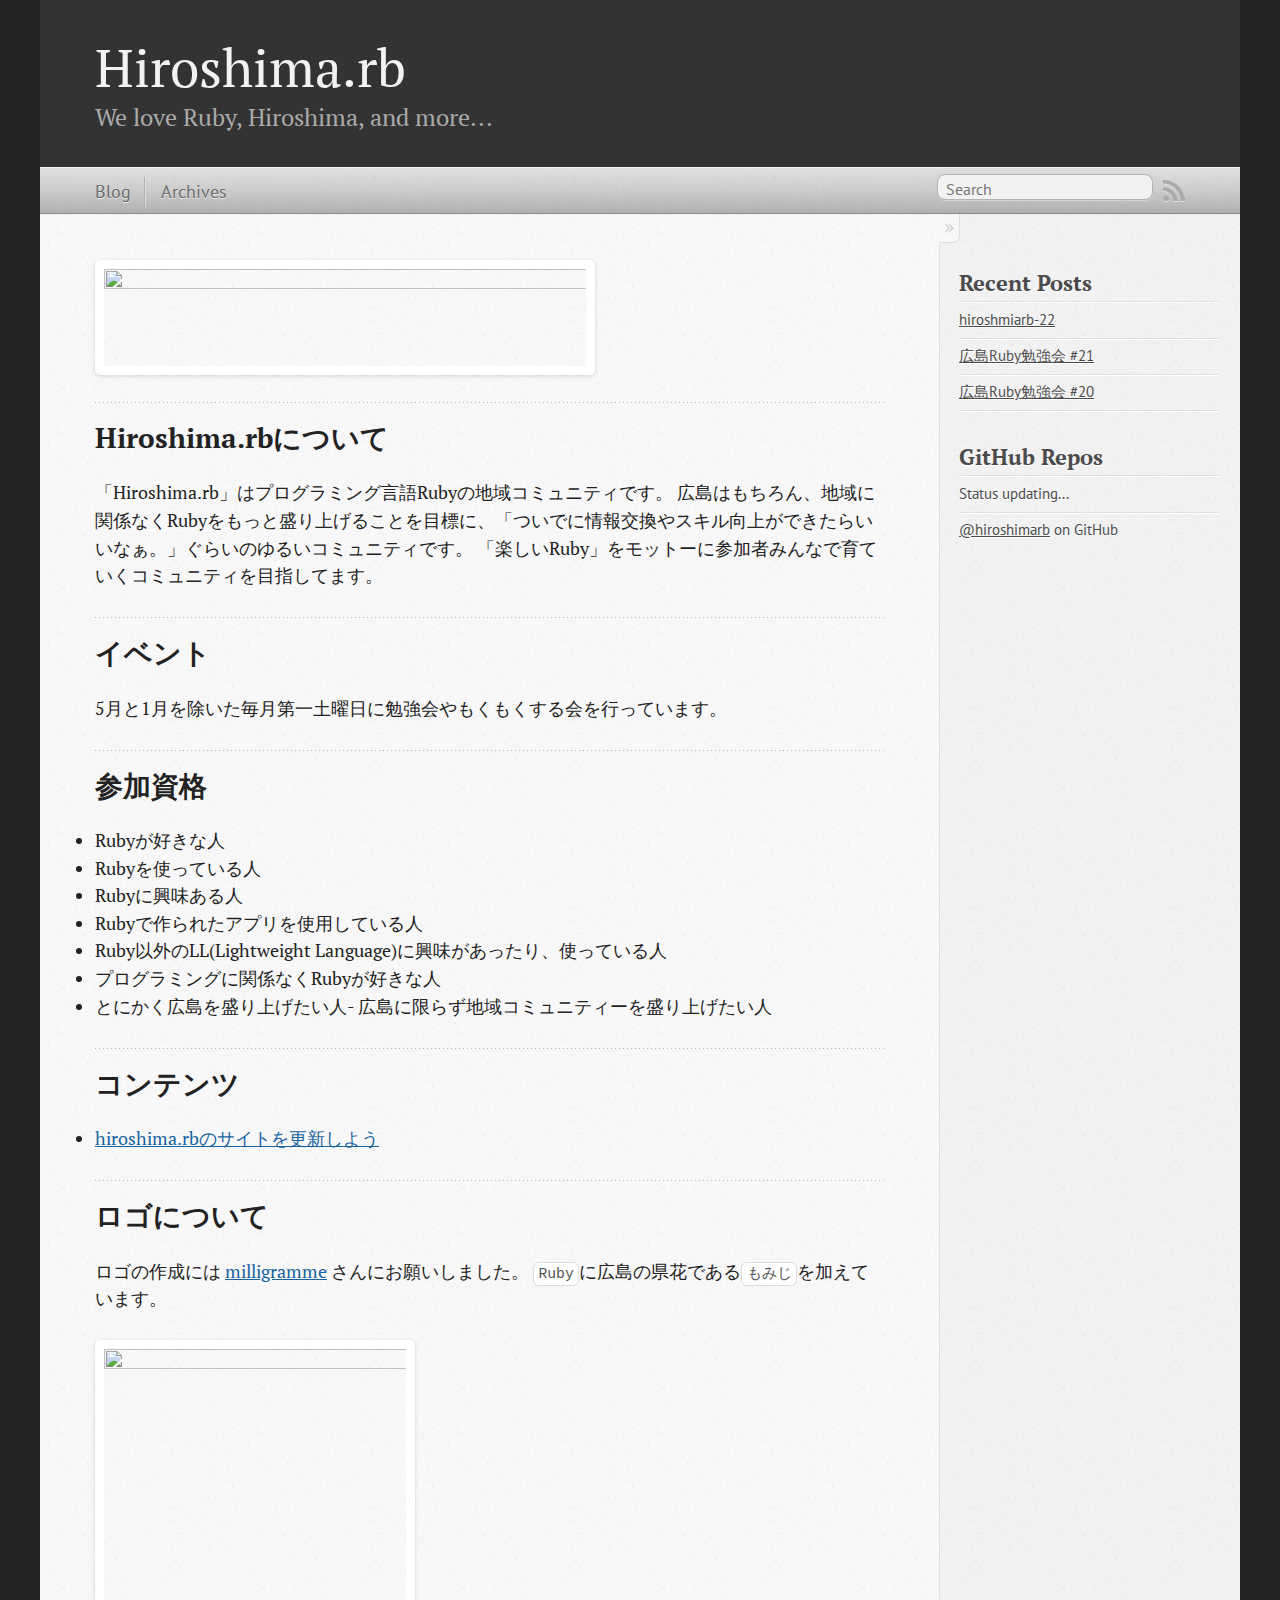
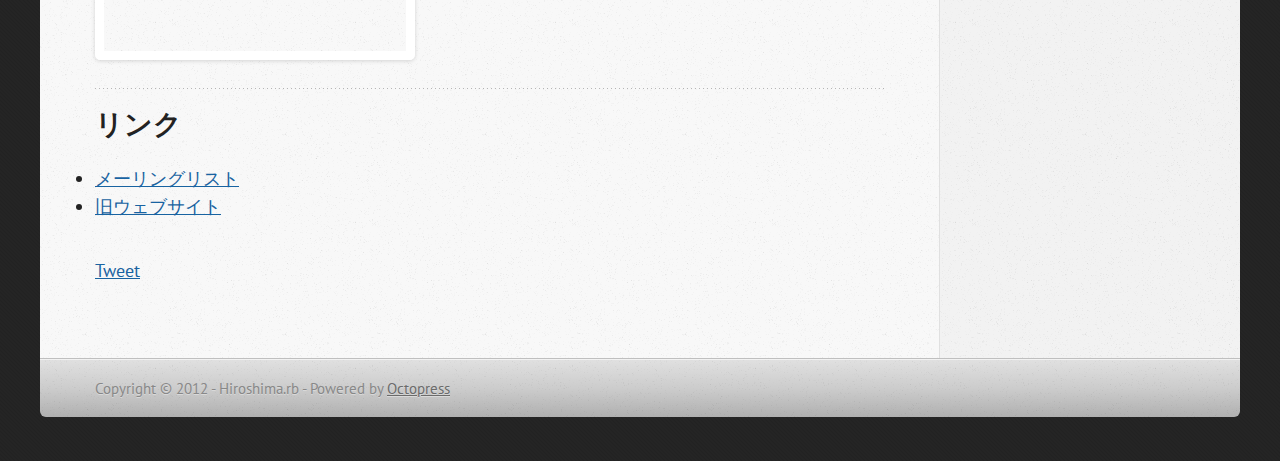
==== index.html @ 5f48041b "Site updated at 2012-07-19 05:25:25 UTC" ====
<!DOCTYPE html>
<!--[if IEMobile 7 ]><html class="no-js iem7"><![endif]-->
<!--[if lt IE 9]><html class="no-js lte-ie8"><![endif]-->
<!--[if (gt IE 8)|(gt IEMobile 7)|!(IEMobile)|!(IE)]><!--><html class="no-js" lang="en"><!--<![endif]-->
<head>
  <meta charset="utf-8">
  <title>Hiroshima.rb</title>
  <meta name="author" content="Hiroshima.rb">

  
  <meta name="description" content="Hiroshima.rbについて 「Hiroshima.rb」はプログラミング言語Rubyの地域コミュニティです。
広島はもちろん、地域に関係なくRubyをもっと盛り上げることを目標に、「ついでに情報交換やスキル向上ができたらいいなぁ。」ぐらいのゆるいコミュニティです。
「楽しいRuby」 &hellip;">
  

  <!-- http://t.co/dKP3o1e -->
  <meta name="HandheldFriendly" content="True">
  <meta name="MobileOptimized" content="320">
  <meta name="viewport" content="width=device-width, initial-scale=1">

  
  <link rel="canonical" href="http://hiroshimarb.github.com">
  <link href="/favicon.png" rel="icon">
  <link href="/stylesheets/screen.css" media="screen, projection" rel="stylesheet" type="text/css">
  <script src="/javascripts/modernizr-2.0.js"></script>
  <script src="/javascripts/ender.js"></script>
  <script src="/javascripts/octopress.js" type="text/javascript"></script>
  <link href="/atom.xml" rel="alternate" title="Hiroshima.rb" type="application/atom+xml">
  <!--Fonts from Google"s Web font directory at http://google.com/webfonts -->
<link href="http://fonts.googleapis.com/css?family=PT+Serif:regular,italic,bold,bolditalic" rel="stylesheet" type="text/css">
<link href="http://fonts.googleapis.com/css?family=PT+Sans:regular,italic,bold,bolditalic" rel="stylesheet" type="text/css">

  

</head>

<body   >
  <header role="banner"><hgroup>
  <h1><a href="/">Hiroshima.rb</a></h1>
  
    <h2>We love Ruby, Hiroshima, and more...</h2>
  
</hgroup>

</header>
  <nav role="navigation"><ul class="subscription" data-subscription="rss">
  <li><a href="/atom.xml" rel="subscribe-rss" title="subscribe via RSS">RSS</a></li>
  
</ul>
  
<form action="http://google.com/search" method="get">
  <fieldset role="search">
    <input type="hidden" name="q" value="site:hiroshimarb.github.com" />
    <input class="search" type="text" name="q" results="0" placeholder="Search"/>
  </fieldset>
</form>
  
<ul class="main-navigation">
  <li><a href="/">Blog</a></li>
  <li><a href="/blog/archives">Archives</a></li>
</ul>

</nav>
  <div id="main">
    <div id="content">
      <div>
<article role="article">
  
  <p><img src="https://github.com/milligramme/hiroshimarb_logo/raw/master/hiroshimarb-horizontal.png" width="500" height="100" /></p>

<h2>Hiroshima.rbについて</h2>

<p>「Hiroshima.rb」はプログラミング言語Rubyの地域コミュニティです。
広島はもちろん、地域に関係なくRubyをもっと盛り上げることを目標に、「ついでに情報交換やスキル向上ができたらいいなぁ。」ぐらいのゆるいコミュニティです。
「楽しいRuby」をモットーに参加者みんなで育ていくコミュニティを目指してます。</p>

<h2>イベント</h2>

<p>5月と1月を除いた毎月第一土曜日に勉強会やもくもくする会を行っています。</p>

<h2>参加資格</h2>

<ul>
<li>Rubyが好きな人</li>
<li>Rubyを使っている人</li>
<li>Rubyに興味ある人</li>
<li>Rubyで作られたアプリを使用している人</li>
<li>Ruby以外のLL(Lightweight Language)に興味があったり、使っている人</li>
<li>プログラミングに関係なくRubyが好きな人</li>
<li>とにかく広島を盛り上げたい人- 広島に限らず地域コミュニティーを盛り上げたい人</li>
</ul>


<h2>コンテンツ</h2>

<ul>
<li><a href="/docs/HowToUpdateWebSite/">hiroshima.rbのサイトを更新しよう</a></li>
</ul>


<h2>ロゴについて</h2>

<p>ロゴの作成には <a href="http://flavors.me/milligramme/">milligramme</a> さんにお願いしました。
<code>Ruby</code>に広島の県花である<code>もみじ</code>を加えています。</p>

<p><img src="https://github.com/milligramme/hiroshimarb_logo/raw/master/hiroshimarb-square.png" width="320" height="320" /></p>

<h2>リンク</h2>

<ul>
<li><a href="https://groups.google.com/forum/?hl=ja&amp;fromgroups#!forum/hiroshimarb">メーリングリスト</a></li>
<li><a href="https://sites.google.com/site/hiroshimarb/">旧ウェブサイト</a></li>
</ul>


  
    <footer>
      
      
        <div class="sharing">
  
  <a href="http://twitter.com/share" class="twitter-share-button" data-url="http://hiroshimarb.github.com/index.html" data-via="" data-counturl="http://hiroshimarb.github.com/index.html" >Tweet</a>
  
  
  <div class="g-plusone" data-size="medium"></div>
  
  
    <div class="fb-like" data-send="true" data-width="450" data-show-faces="false"></div>
  
</div>

      
    </footer>
  
</article>

</div>

<aside class="sidebar">
  
    <section>
  <h1>Recent Posts</h1>
  <ul id="recent_posts">
    
      <li class="post">
        <a href="/blog/2012/07/19/hiroshmiarb-22/">hiroshmiarb-22</a>
      </li>
    
      <li class="post">
        <a href="/blog/2012/06/17/hiroshimarb-21/">広島Ruby勉強会 #21</a>
      </li>
    
      <li class="post">
        <a href="/blog/2012/05/14/hiroshimarb-20/">広島Ruby勉強会 #20</a>
      </li>
    
  </ul>
</section>

<section>
  <h1>GitHub Repos</h1>
  <ul id="gh_repos">
    <li class="loading">Status updating...</li>
  </ul>
  
  <a href="https://github.com/hiroshimarb">@hiroshimarb</a> on GitHub
  
  <script type="text/javascript">
    $.domReady(function(){
        if (!window.jXHR){
            var jxhr = document.createElement('script');
            jxhr.type = 'text/javascript';
            jxhr.src = '/javascripts/libs/jXHR.js';
            var s = document.getElementsByTagName('script')[0];
            s.parentNode.insertBefore(jxhr, s);
        }

        github.showRepos({
            user: 'hiroshimarb',
            count: 0,
            skip_forks: true,
            target: '#gh_repos'
        });
    });
  </script>
  <script src="/javascripts/github.js" type="text/javascript"> </script>
</section>






  
</aside>


    </div>
  </div>
  <footer role="contentinfo"><p>
  Copyright &copy; 2012 - Hiroshima.rb -
  <span class="credit">Powered by <a href="http://octopress.org">Octopress</a></span>
</p>

</footer>
  



<div id="fb-root"></div>
<script>(function(d, s, id) {
  var js, fjs = d.getElementsByTagName(s)[0];
  if (d.getElementById(id)) {return;}
  js = d.createElement(s); js.id = id;
  js.src = "//connect.facebook.net/en_US/all.js#appId=212934732101925&xfbml=1";
  fjs.parentNode.insertBefore(js, fjs);
}(document, 'script', 'facebook-jssdk'));</script>



  <script type="text/javascript">
    (function() {
      var script = document.createElement('script'); script.type = 'text/javascript'; script.async = true;
      script.src = 'https://apis.google.com/js/plusone.js';
      var s = document.getElementsByTagName('script')[0]; s.parentNode.insertBefore(script, s);
    })();
  </script>



  <script type="text/javascript">
    (function(){
      var twitterWidgets = document.createElement('script');
      twitterWidgets.type = 'text/javascript';
      twitterWidgets.async = true;
      twitterWidgets.src = 'http://platform.twitter.com/widgets.js';
      document.getElementsByTagName('head')[0].appendChild(twitterWidgets);
    })();
  </script>





</body>
</html>
---- stylesheets/screen.css ----
html,body,div,span,applet,object,iframe,h1,h2,h3,h4,h5,h6,p,blockquote,pre,a,abbr,acronym,address,big,cite,code,del,dfn,em,img,ins,kbd,q,s,samp,small,strike,strong,sub,sup,tt,var,b,u,i,center,dl,dt,dd,ol,ul,li,fieldset,form,label,legend,table,caption,tbody,tfoot,thead,tr,th,td,article,aside,canvas,details,embed,figure,figcaption,footer,header,hgroup,menu,nav,output,ruby,section,summary,time,mark,audio,video{margin:0;padding:0;border:0;font-size:100%;font:inherit;vertical-align:baseline}body{line-height:1}ol,ul{list-style:none}table{border-collapse:collapse;border-spacing:0}caption,th,td{text-align:left;font-weight:normal;vertical-align:middle}q,blockquote{quotes:none}q:before,q:after,blockquote:before,blockquote:after{content:"";content:none}a img{border:none}article,aside,details,figcaption,figure,footer,header,hgroup,menu,nav,section,summary{display:block}article,aside,details,figcaption,figure,footer,header,hgroup,menu,nav,section,summary{display:block}a{color:#1863a1}a:visited{color:#751590}a:focus{color:#0181eb}a:hover{color:#0181eb}a:active{color:#01579f}aside.sidebar a{color:#1863a1}aside.sidebar a:focus{color:#0181eb}aside.sidebar a:hover{color:#0181eb}aside.sidebar a:active{color:#01579f}a{-moz-transition:color 0.3s;-webkit-transition:color 0.3s;-o-transition:color 0.3s;transition:color 0.3s}html{background:#252525 url('/images/line-tile.png?1338109587') top left}body > div{background:#f2f2f2 url('/images/noise.png?1338109587') top left;border-bottom:1px solid #bfbfbf}body > div > div{background:#f8f8f8 url('/images/noise.png?1338109587') top left;border-right:1px solid #e0e0e0}.heading,body > header h1,h1,h2,h3,h4,h5,h6{font-family:"PT Serif", "Georgia", "Helvetica Neue", Arial, sans-serif}.sans,body > header h2,body > nav form .search,body > nav a,article header p.meta,article > footer,#content .blog-index footer,html .gist .gist-file .gist-meta,#blog-archives a.category,#blog-archives time,aside.sidebar section,body > footer{font-family:"PT Sans", "Helvetica Neue", Arial, sans-serif}.serif,body,#content .blog-index a[rel=full-article]{font-family:"PT Serif", Georgia, Times, "Times New Roman", serif}.mono,pre,code,tt,p code,li code{font-family:Menlo, Monaco, "Andale Mono", "lucida console", "Courier New", monospace}body > header h1{font-size:2.2em;font-family:"PT Serif", "Georgia", "Helvetica Neue", Arial, sans-serif;font-weight:normal;line-height:1.2em;margin-bottom:0.6667em}body > header h2{font-family:"PT Serif", "Georgia", "Helvetica Neue", Arial, sans-serif}body{line-height:1.5em;color:#222}h1{font-size:2.2em;line-height:1.2em}@media only screen and (min-width: 992px){body{font-size:1.15em}h1{font-size:2.6em;line-height:1.2em}}h1,h2,h3,h4,h5,h6{text-rendering:optimizelegibility;margin-bottom:1em;font-weight:bold}h2,section h1{font-size:1.5em}h3,section h2,section section h1{font-size:1.3em}h4,section h3,section section h2,section section section h1{font-size:1em}h5,section h4,section section h3{font-size:.9em}h6,section h5,section section h4,section section section h3{font-size:.8em}p,blockquote,ul,ol{margin-bottom:1.5em}ul{list-style-type:disc}ul ul{list-style-type:circle;margin-bottom:0px}ul ul ul{list-style-type:square;margin-bottom:0px}ol{list-style-type:decimal}ol ol{list-style-type:lower-alpha;margin-bottom:0px}ol ol ol{list-style-type:lower-roman;margin-bottom:0px}ul,ul ul,ul ol,ol,ol ul,ol ol{margin-left:1.3em}strong{font-weight:bold}em{font-style:italic}sup,sub{font-size:0.8em;position:relative;display:inline-block}sup{top:-0.5em}sub{bottom:-0.5em}q{font-style:italic}q:before{content:"\201C"}q:after{content:"\201D"}em,dfn{font-style:italic}strong,dfn{font-weight:bold}del,s{text-decoration:line-through}abbr,acronym{border-bottom:1px dotted;cursor:help}sub,sup{line-height:0}hr{margin-bottom:0.2em}small{font-size:.8em}big{font-size:1.2em}blockquote{font-style:italic;position:relative;font-size:1.2em;line-height:1.5em;padding-left:1em;border-left:4px solid rgba(170,170,170,0.5)}blockquote cite{font-style:italic}blockquote cite a{color:#aaa !important;word-wrap:break-word}blockquote cite:before{content:'\2014';padding-right:.3em;padding-left:.3em;color:#aaa}@media only screen and (min-width: 992px){blockquote{padding-left:1.5em;border-left-width:4px}}.pullquote-right:before,.pullquote-left:before{padding:0;border:none;content:attr(data-pullquote);float:right;width:45%;margin:.5em 0 1em 1.5em;position:relative;top:7px;font-size:1.4em;line-height:1.45em}.pullquote-left:before{float:left;margin:.5em 1.5em 1em 0}.force-wrap,article a,aside.sidebar a{white-space:-moz-pre-wrap;white-space:-pre-wrap;white-space:-o-pre-wrap;white-space:pre-wrap;word-wrap:break-word}.group,body > header,body > nav,body > footer,body #content > article,body #content > div > article,body #content > div > section,body div.pagination,aside.sidebar,#main,#content,.collapse-sidebar aside.sidebar{*zoom:1}.group:after,body > header:after,body > nav:after,body > footer:after,body #content > article:after,body #content > div > article:after,body #content > div > section:after,body div.pagination:after,aside.sidebar:after,#main:after,#content:after,.collapse-sidebar aside.sidebar:after{content:"";display:table;clear:both}body{-webkit-text-size-adjust:none;max-width:1200px;position:relative;margin:0 auto}body > header,body > nav,body > footer,body #content > article,body #content > div > article,body #content > div > section{padding-left:18px;padding-right:18px}@media only screen and (min-width: 480px){body > header,body > nav,body > footer,body #content > article,body #content > div > article,body #content > div > section{padding-left:25px;padding-right:25px}}@media only screen and (min-width: 768px){body > header,body > nav,body > footer,body #content > article,body #content > div > article,body #content > div > section{padding-left:35px;padding-right:35px}}@media only screen and (min-width: 992px){body > header,body > nav,body > footer,body #content > article,body #content > div > article,body #content > div > section{padding-left:55px;padding-right:55px}}body div.pagination{margin-left:18px;margin-right:18px}@media only screen and (min-width: 480px){body div.pagination{margin-left:25px;margin-right:25px}}@media only screen and (min-width: 768px){body div.pagination{margin-left:35px;margin-right:35px}}@media only screen and (min-width: 992px){body div.pagination{margin-left:55px;margin-right:55px}}body > header{font-size:1em;padding-top:1.5em;padding-bottom:1.5em}#content{overflow:hidden}#content > div,#content > article{width:100%}aside.sidebar{float:none;padding:0 18px 1px;background-color:#f7f7f7;border-top:1px solid #e0e0e0}.flex-content,article img,article video,article .flash-video,aside.sidebar img{max-width:100%;height:auto}.basic-alignment.left,article img.left,article video.left,article .left.flash-video,aside.sidebar img.left{float:left;margin-right:1.5em}.basic-alignment.right,article img.right,article video.right,article .right.flash-video,aside.sidebar img.right{float:right;margin-left:1.5em}.basic-alignment.center,article img.center,article video.center,article .center.flash-video,aside.sidebar img.center{display:block;margin:0 auto 1.5em}.basic-alignment.left,article img.left,article video.left,article .left.flash-video,aside.sidebar img.left,.basic-alignment.right,article img.right,article video.right,article .right.flash-video,aside.sidebar img.right{margin-bottom:.8em}.toggle-sidebar,.no-sidebar .toggle-sidebar{display:none}@media only screen and (min-width: 750px){body.sidebar-footer aside.sidebar{float:none;width:auto;clear:left;margin:0;padding:0 35px 1px;background-color:#f7f7f7;border-top:1px solid #eaeaea}body.sidebar-footer aside.sidebar section.odd,body.sidebar-footer aside.sidebar section.even{float:left;width:48%}body.sidebar-footer aside.sidebar section.odd{margin-left:0}body.sidebar-footer aside.sidebar section.even{margin-left:4%}body.sidebar-footer aside.sidebar.thirds section{width:30%;margin-left:5%}body.sidebar-footer aside.sidebar.thirds section.first{margin-left:0;clear:both}}body.sidebar-footer #content{margin-right:0px}body.sidebar-footer .toggle-sidebar{display:none}@media only screen and (min-width: 550px){body > header{font-size:1em}}@media only screen and (min-width: 750px){aside.sidebar{float:none;width:auto;clear:left;margin:0;padding:0 35px 1px;background-color:#f7f7f7;border-top:1px solid #eaeaea}aside.sidebar section.odd,aside.sidebar section.even{float:left;width:48%}aside.sidebar section.odd{margin-left:0}aside.sidebar section.even{margin-left:4%}aside.sidebar.thirds section{width:30%;margin-left:5%}aside.sidebar.thirds section.first{margin-left:0;clear:both}}@media only screen and (min-width: 768px){body{-webkit-text-size-adjust:auto}body > header{font-size:1.2em}#main{padding:0;margin:0 auto}#content{overflow:visible;margin-right:240px;position:relative}.no-sidebar #content{margin-right:0;border-right:0}.collapse-sidebar #content{margin-right:20px}#content > div,#content > article{padding-top:17.5px;padding-bottom:17.5px;float:left}aside.sidebar{width:210px;padding:0 15px 15px;background:none;clear:none;float:left;margin:0 -100% 0 0}aside.sidebar section{width:auto;margin-left:0}aside.sidebar section.odd,aside.sidebar section.even{float:none;width:auto;margin-left:0}.collapse-sidebar aside.sidebar{float:none;width:auto;clear:left;margin:0;padding:0 35px 1px;background-color:#f7f7f7;border-top:1px solid #eaeaea}.collapse-sidebar aside.sidebar section.odd,.collapse-sidebar aside.sidebar section.even{float:left;width:48%}.collapse-sidebar aside.sidebar section.odd{margin-left:0}.collapse-sidebar aside.sidebar section.even{margin-left:4%}.collapse-sidebar aside.sidebar.thirds section{width:30%;margin-left:5%}.collapse-sidebar aside.sidebar.thirds section.first{margin-left:0;clear:both}}@media only screen and (min-width: 992px){body > header{font-size:1.3em}#content{margin-right:300px}#content > div,#content > article{padding-top:27.5px;padding-bottom:27.5px}aside.sidebar{width:260px;padding:1.2em 20px 20px}.collapse-sidebar aside.sidebar{padding-left:55px;padding-right:55px}}@media only screen and (min-width: 768px){ul,ol{margin-left:0}}body > header{background:#333}body > header h1{display:inline-block;margin:0}body > header h1 a,body > header h1 a:visited,body > header h1 a:hover{color:#f2f2f2;text-decoration:none}body > header h2{margin:.2em 0 0;font-size:1em;color:#aaa;font-weight:normal}body > nav{position:relative;background-color:#ccc;background:url('/images/noise.png?1338109587'),-webkit-gradient(linear, 50% 0%, 50% 100%, color-stop(0%, #e0e0e0), color-stop(50%, #cccccc), color-stop(100%, #b0b0b0));background:url('/images/noise.png?1338109587'),-webkit-linear-gradient(#e0e0e0,#cccccc,#b0b0b0);background:url('/images/noise.png?1338109587'),-moz-linear-gradient(#e0e0e0,#cccccc,#b0b0b0);background:url('/images/noise.png?1338109587'),-o-linear-gradient(#e0e0e0,#cccccc,#b0b0b0);background:url('/images/noise.png?1338109587'),-ms-linear-gradient(#e0e0e0,#cccccc,#b0b0b0);background:url('/images/noise.png?1338109587'),linear-gradient(#e0e0e0,#cccccc,#b0b0b0);border-top:1px solid #f2f2f2;border-bottom:1px solid #8c8c8c;padding-top:.35em;padding-bottom:.35em}body > nav form{-moz-background-clip:padding;-webkit-background-clip:padding;-o-background-clip:padding-box;-ms-background-clip:padding-box;-khtml-background-clip:padding-box;background-clip:padding-box;margin:0;padding:0}body > nav form .search{padding:.3em .5em 0;font-size:.85em;line-height:1.1em;width:95%;-moz-border-radius:0.5em;-webkit-border-radius:0.5em;-o-border-radius:0.5em;-ms-border-radius:0.5em;-khtml-border-radius:0.5em;border-radius:0.5em;-moz-background-clip:padding;-webkit-background-clip:padding;-o-background-clip:padding-box;-ms-background-clip:padding-box;-khtml-background-clip:padding-box;background-clip:padding-box;-moz-box-shadow:#d1d1d1 0 1px;-webkit-box-shadow:#d1d1d1 0 1px;-o-box-shadow:#d1d1d1 0 1px;box-shadow:#d1d1d1 0 1px;background-color:#f2f2f2;border:1px solid #b3b3b3;color:#888}body > nav form .search:focus{color:#444;border-color:#80b1df;-moz-box-shadow:#80b1df 0 0 4px,#80b1df 0 0 3px inset;-webkit-box-shadow:#80b1df 0 0 4px,#80b1df 0 0 3px inset;-o-box-shadow:#80b1df 0 0 4px,#80b1df 0 0 3px inset;box-shadow:#80b1df 0 0 4px,#80b1df 0 0 3px inset;background-color:#fff;outline:none}body > nav fieldset[role=search]{float:right;width:48%}body > nav fieldset.mobile-nav{float:left;width:48%}body > nav fieldset.mobile-nav select{width:100%;font-size:.8em;border:1px solid #888}body > nav ul{display:none}@media only screen and (min-width: 550px){body > nav{font-size:.9em}body > nav ul{margin:0;padding:0;border:0;overflow:hidden;*zoom:1;float:left;display:block;padding-top:.15em}body > nav ul li{list-style-image:none;list-style-type:none;margin-left:0px;white-space:nowrap;display:inline;float:left;padding-left:0;padding-right:0}body > nav ul li:first-child,body > nav ul li.first{padding-left:0}body > nav ul li:last-child{padding-right:0}body > nav ul li.last{padding-right:0}body > nav ul.subscription{margin-left:.8em;float:right}body > nav ul.subscription li:last-child a{padding-right:0}body > nav ul li{margin:0}body > nav a{color:#6b6b6b;text-shadow:#ebebeb 0 1px;float:left;text-decoration:none;font-size:1.1em;padding:.1em 0;line-height:1.5em}body > nav a:visited{color:#6b6b6b}body > nav a:hover{color:#2b2b2b}body > nav li + li{border-left:1px solid #b0b0b0;margin-left:.8em}body > nav li + li a{padding-left:.8em;border-left:1px solid #dedede}body > nav form{float:right;text-align:left;padding-left:.8em;width:175px}body > nav form .search{width:93%;font-size:.95em;line-height:1.2em}body > nav ul[data-subscription$=email] + form{width:97px}body > nav ul[data-subscription$=email] + form .search{width:91%}body > nav fieldset.mobile-nav{display:none}body > nav fieldset[role=search]{width:99%}}@media only screen and (min-width: 992px){body > nav form{width:215px}body > nav ul[data-subscription$=email] + form{width:147px}}.no-placeholder body > nav .search{background:#f2f2f2 url('/images/search.png?1338109587') 0.3em 0.25em no-repeat;text-indent:1.3em}@media only screen and (min-width: 550px){.maskImage body > nav ul[data-subscription$=email] + form{width:123px}}@media only screen and (min-width: 992px){.maskImage body > nav ul[data-subscription$=email] + form{width:173px}}.maskImage ul.subscription{position:relative;top:.2em}.maskImage ul.subscription li,.maskImage ul.subscription a{border:0;padding:0}.maskImage a[rel=subscribe-rss]{position:relative;top:0px;text-indent:-999999em;background-color:#dedede;border:0;padding:0}.maskImage a[rel=subscribe-rss],.maskImage a[rel=subscribe-rss]:after{-moz-mask-image:url('/images/rss.png?1338109587');-webkit-mask-image:url('/images/rss.png?1338109587');-o-mask-image:url('/images/rss.png?1338109587');-ms-mask-image:url('/images/rss.png?1338109587');-khtml-mask-image:url('/images/rss.png?1338109587');mask-image:url('/images/rss.png?1338109587');-moz-mask-repeat:no-repeat;-webkit-mask-repeat:no-repeat;-o-mask-repeat:no-repeat;-ms-mask-repeat:no-repeat;-khtml-mask-repeat:no-repeat;mask-repeat:no-repeat;width:22px;height:22px}.maskImage a[rel=subscribe-rss]:after{content:"";position:absolute;top:-1px;left:0;background-color:#ababab}.maskImage a[rel=subscribe-rss]:hover:after{background-color:#9e9e9e}.maskImage a[rel=subscribe-email]{position:relative;top:0px;text-indent:-999999em;background-color:#dedede;border:0;padding:0}.maskImage a[rel=subscribe-email],.maskImage a[rel=subscribe-email]:after{-moz-mask-image:url('/images/email.png?1338109587');-webkit-mask-image:url('/images/email.png?1338109587');-o-mask-image:url('/images/email.png?1338109587');-ms-mask-image:url('/images/email.png?1338109587');-khtml-mask-image:url('/images/email.png?1338109587');mask-image:url('/images/email.png?1338109587');-moz-mask-repeat:no-repeat;-webkit-mask-repeat:no-repeat;-o-mask-repeat:no-repeat;-ms-mask-repeat:no-repeat;-khtml-mask-repeat:no-repeat;mask-repeat:no-repeat;width:28px;height:22px}.maskImage a[rel=subscribe-email]:after{content:"";position:absolute;top:-1px;left:0;background-color:#ababab}.maskImage a[rel=subscribe-email]:hover:after{background-color:#9e9e9e}article{padding-top:1em}article header{position:relative;padding-top:2em;padding-bottom:1em;margin-bottom:1em;background:url('[data-uri]') bottom left repeat-x}article header h1{margin:0}article header h1 a{text-decoration:none}article header h1 a:hover{text-decoration:underline}article header p{font-size:.9em;color:#aaa;margin:0}article header p.meta{text-transform:uppercase;position:absolute;top:0}@media only screen and (min-width: 768px){article header{margin-bottom:1.5em;padding-bottom:1em;background:url('[data-uri]') bottom left repeat-x}}article h2{padding-top:0.8em;background:url('[data-uri]') top left repeat-x}.entry-content article h2:first-child,article header + h2{padding-top:0}article h2:first-child,article header + h2{background:none}article .feature{padding-top:.5em;margin-bottom:1em;padding-bottom:1em;background:url('[data-uri]') bottom left repeat-x;font-size:2.0em;font-style:italic;line-height:1.3em}article img,article video,article .flash-video{-moz-border-radius:0.3em;-webkit-border-radius:0.3em;-o-border-radius:0.3em;-ms-border-radius:0.3em;-khtml-border-radius:0.3em;border-radius:0.3em;-moz-box-shadow:rgba(0,0,0,0.15) 0 1px 4px;-webkit-box-shadow:rgba(0,0,0,0.15) 0 1px 4px;-o-box-shadow:rgba(0,0,0,0.15) 0 1px 4px;box-shadow:rgba(0,0,0,0.15) 0 1px 4px;-moz-box-sizing:border-box;-webkit-box-sizing:border-box;-ms-box-sizing:border-box;box-sizing:border-box;border:white 0.5em solid}article video,article .flash-video{margin:0 auto 1.5em}article video{display:block;width:100%}article .flash-video > div{position:relative;display:block;padding-bottom:56.25%;padding-top:1px;height:0;overflow:hidden}article .flash-video > div iframe,article .flash-video > div object,article .flash-video > div embed{position:absolute;top:0;left:0;width:100%;height:100%}article > footer{padding-bottom:2.5em;margin-top:2em}article > footer p.meta{margin-bottom:.8em;font-size:.85em;clear:both;overflow:hidden}.blog-index article + article{background:url('[data-uri]') top left repeat-x}#content .blog-index{padding-top:0;padding-bottom:0}#content .blog-index article{padding-top:2em}#content .blog-index article header{background:none;padding-bottom:0}#content .blog-index article h1{font-size:2.2em}#content .blog-index article h1 a{color:inherit}#content .blog-index article h1 a:hover{color:#0181eb}#content .blog-index a[rel=full-article]{background:#ebebeb;display:inline-block;padding:.4em .8em;margin-right:.5em;text-decoration:none;color:#666;-moz-transition:background-color 0.5s;-webkit-transition:background-color 0.5s;-o-transition:background-color 0.5s;transition:background-color 0.5s}#content .blog-index a[rel=full-article]:hover{background:#0181eb;text-shadow:none;color:#f8f8f8}#content .blog-index footer{margin-top:1em}.separator,article > footer .byline + time:before,article > footer time + time:before,article > footer .comments:before,article > footer .byline ~ .categories:before{content:"\2022 ";padding:0 .4em 0 .2em;display:inline-block}#content div.pagination{text-align:center;font-size:.95em;position:relative;background:url('[data-uri]') top left repeat-x;padding-top:1.5em;padding-bottom:1.5em}#content div.pagination a{text-decoration:none;color:#aaa}#content div.pagination a.prev{position:absolute;left:0}#content div.pagination a.next{position:absolute;right:0}#content div.pagination a:hover{color:#0181eb}#content div.pagination a[href*=archive]:before,#content div.pagination a[href*=archive]:after{content:'\2014';padding:0 .3em}p.meta + .sharing{padding-top:1em;padding-left:0;background:url('[data-uri]') top left repeat-x}#fb-root{display:none}.highlight,html .gist .gist-file .gist-syntax .gist-highlight{border:1px solid #05232b !important}.highlight table td.code,html .gist .gist-file .gist-syntax .gist-highlight table td.code{width:100%}.highlight .line-numbers,html .gist .gist-file .gist-syntax .gist-highlight .line-numbers{text-align:right;font-size:13px;line-height:1.45em;background:#073642 url('/images/noise.png?1338109587') top left !important;border-right:1px solid #00232c !important;-moz-box-shadow:#083e4b -1px 0 inset;-webkit-box-shadow:#083e4b -1px 0 inset;-o-box-shadow:#083e4b -1px 0 inset;box-shadow:#083e4b -1px 0 inset;text-shadow:#021014 0 -1px;padding:.8em !important;-moz-border-radius:0;-webkit-border-radius:0;-o-border-radius:0;-ms-border-radius:0;-khtml-border-radius:0;border-radius:0}.highlight .line-numbers span,html .gist .gist-file .gist-syntax .gist-highlight .line-numbers span{color:#586e75 !important}figure.code,.gist-file,pre{-moz-box-shadow:rgba(0,0,0,0.06) 0 0 10px;-webkit-box-shadow:rgba(0,0,0,0.06) 0 0 10px;-o-box-shadow:rgba(0,0,0,0.06) 0 0 10px;box-shadow:rgba(0,0,0,0.06) 0 0 10px}figure.code .highlight pre,.gist-file .highlight pre,pre .highlight pre{-moz-box-shadow:none;-webkit-box-shadow:none;-o-box-shadow:none;box-shadow:none}html .gist .gist-file{margin-bottom:1.8em;position:relative;border:none;padding-top:26px !important}html .gist .gist-file .gist-syntax{border-bottom:0 !important;background:none !important}html .gist .gist-file .gist-syntax .gist-highlight{background:#002b36 !important}html .gist .gist-file .gist-meta{padding:.6em 0.8em;border:1px solid #083e4b !important;color:#586e75;font-size:.7em !important;background:#073642 url('/images/noise.png?1338109587') top left;line-height:1.5em}html .gist .gist-file .gist-meta a{color:#75878b !important;text-decoration:none}html .gist .gist-file .gist-meta a:hover{text-decoration:underline}html .gist .gist-file .gist-meta a:hover{color:#93a1a1 !important}html .gist .gist-file .gist-meta a[href*='#file']{position:absolute;top:0;left:0;right:-10px;color:#474747 !important}html .gist .gist-file .gist-meta a[href*='#file']:hover{color:#1863a1 !important}html .gist .gist-file .gist-meta a[href*=raw]{top:.4em}pre{background:#002b36 url('/images/noise.png?1338109587') top left;-moz-border-radius:0.4em;-webkit-border-radius:0.4em;-o-border-radius:0.4em;-ms-border-radius:0.4em;-khtml-border-radius:0.4em;border-radius:0.4em;border:1px solid #05232b;line-height:1.45em;font-size:13px;margin-bottom:2.1em;padding:.8em 1em;color:#93a1a1;overflow:auto}h3.filename + pre{-moz-border-radius-topleft:0px;-webkit-border-top-left-radius:0px;-o-border-top-left-radius:0px;-ms-border-top-left-radius:0px;-khtml-border-top-left-radius:0px;border-top-left-radius:0px;-moz-border-radius-topright:0px;-webkit-border-top-right-radius:0px;-o-border-top-right-radius:0px;-ms-border-top-right-radius:0px;-khtml-border-top-right-radius:0px;border-top-right-radius:0px}p code,li code{display:inline-block;white-space:no-wrap;background:#fff;font-size:.8em;line-height:1.5em;color:#555;border:1px solid #ddd;-moz-border-radius:0.4em;-webkit-border-radius:0.4em;-o-border-radius:0.4em;-ms-border-radius:0.4em;-khtml-border-radius:0.4em;border-radius:0.4em;padding:0 .3em;margin:-1px 0}p pre code,li pre code{font-size:1em !important;background:none;border:none}.pre-code,html .gist .gist-file .gist-syntax .gist-highlight pre,.highlight code{font-family:Menlo,Monaco,"Andale Mono","lucida console","Courier New",monospace !important;overflow:scroll;overflow-y:hidden;display:block;padding:.8em !important;overflow-x:auto;line-height:1.45em;background:#002b36 url('/images/noise.png?1338109587') top left !important;color:#93a1a1 !important}.pre-code *::-moz-selection,html .gist .gist-file .gist-syntax .gist-highlight pre *::-moz-selection,.highlight code *::-moz-selection{background:#386774;color:inherit;text-shadow:#002b36 0 1px}.pre-code *::-webkit-selection,html .gist .gist-file .gist-syntax .gist-highlight pre *::-webkit-selection,.highlight code *::-webkit-selection{background:#386774;color:inherit;text-shadow:#002b36 0 1px}.pre-code *::selection,html .gist .gist-file .gist-syntax .gist-highlight pre *::selection,.highlight code *::selection{background:#386774;color:inherit;text-shadow:#002b36 0 1px}.pre-code span,html .gist .gist-file .gist-syntax .gist-highlight pre span,.highlight code span{color:#93a1a1 !important}.pre-code span,html .gist .gist-file .gist-syntax .gist-highlight pre span,.highlight code span{font-style:normal !important;font-weight:normal !important}.pre-code .c,html .gist .gist-file .gist-syntax .gist-highlight pre .c,.highlight code .c{color:#586e75 !important;font-style:italic !important}.pre-code .cm,html .gist .gist-file .gist-syntax .gist-highlight pre .cm,.highlight code .cm{color:#586e75 !important;font-style:italic !important}.pre-code .cp,html .gist .gist-file .gist-syntax .gist-highlight pre .cp,.highlight code .cp{color:#586e75 !important;font-style:italic !important}.pre-code .c1,html .gist .gist-file .gist-syntax .gist-highlight pre .c1,.highlight code .c1{color:#586e75 !important;font-style:italic !important}.pre-code .cs,html .gist .gist-file .gist-syntax .gist-highlight pre .cs,.highlight code .cs{color:#586e75 !important;font-weight:bold !important;font-style:italic !important}.pre-code .err,html .gist .gist-file .gist-syntax .gist-highlight pre .err,.highlight code .err{color:#dc322f !important;background:none !important}.pre-code .k,html .gist .gist-file .gist-syntax .gist-highlight pre .k,.highlight code .k{color:#cb4b16 !important}.pre-code .o,html .gist .gist-file .gist-syntax .gist-highlight pre .o,.highlight code .o{color:#93a1a1 !important;font-weight:bold !important}.pre-code .p,html .gist .gist-file .gist-syntax .gist-highlight pre .p,.highlight code .p{color:#93a1a1 !important}.pre-code .ow,html .gist .gist-file .gist-syntax .gist-highlight pre .ow,.highlight code .ow{color:#2aa198 !important;font-weight:bold !important}.pre-code .gd,html .gist .gist-file .gist-syntax .gist-highlight pre .gd,.highlight code .gd{color:#93a1a1 !important;background-color:#372c34 !important;display:inline-block}.pre-code .gd .x,html .gist .gist-file .gist-syntax .gist-highlight pre .gd .x,.highlight code .gd .x{color:#93a1a1 !important;background-color:#4d2d33 !important;display:inline-block}.pre-code .ge,html .gist .gist-file .gist-syntax .gist-highlight pre .ge,.highlight code .ge{color:#93a1a1 !important;font-style:italic !important}.pre-code .gh,html .gist .gist-file .gist-syntax .gist-highlight pre .gh,.highlight code .gh{color:#586e75 !important}.pre-code .gi,html .gist .gist-file .gist-syntax .gist-highlight pre .gi,.highlight code .gi{color:#93a1a1 !important;background-color:#1a412b !important;display:inline-block}.pre-code .gi .x,html .gist .gist-file .gist-syntax .gist-highlight pre .gi .x,.highlight code .gi .x{color:#93a1a1 !important;background-color:#355720 !important;display:inline-block}.pre-code .gs,html .gist .gist-file .gist-syntax .gist-highlight pre .gs,.highlight code .gs{color:#93a1a1 !important;font-weight:bold !important}.pre-code .gu,html .gist .gist-file .gist-syntax .gist-highlight pre .gu,.highlight code .gu{color:#6c71c4 !important}.pre-code .kc,html .gist .gist-file .gist-syntax .gist-highlight pre .kc,.highlight code .kc{color:#859900 !important;font-weight:bold !important}.pre-code .kd,html .gist .gist-file .gist-syntax .gist-highlight pre .kd,.highlight code .kd{color:#268bd2 !important}.pre-code .kp,html .gist .gist-file .gist-syntax .gist-highlight pre .kp,.highlight code .kp{color:#cb4b16 !important;font-weight:bold !important}.pre-code .kr,html .gist .gist-file .gist-syntax .gist-highlight pre .kr,.highlight code .kr{color:#d33682 !important;font-weight:bold !important}.pre-code .kt,html .gist .gist-file .gist-syntax .gist-highlight pre .kt,.highlight code .kt{color:#2aa198 !important}.pre-code .n,html .gist .gist-file .gist-syntax .gist-highlight pre .n,.highlight code .n{color:#268bd2 !important}.pre-code .na,html .gist .gist-file .gist-syntax .gist-highlight pre .na,.highlight code .na{color:#268bd2 !important}.pre-code .nb,html .gist .gist-file .gist-syntax .gist-highlight pre .nb,.highlight code .nb{color:#859900 !important}.pre-code .nc,html .gist .gist-file .gist-syntax .gist-highlight pre .nc,.highlight code .nc{color:#d33682 !important}.pre-code .no,html .gist .gist-file .gist-syntax .gist-highlight pre .no,.highlight code .no{color:#b58900 !important}.pre-code .nl,html .gist .gist-file .gist-syntax .gist-highlight pre .nl,.highlight code .nl{color:#859900 !important}.pre-code .ne,html .gist .gist-file .gist-syntax .gist-highlight pre .ne,.highlight code .ne{color:#268bd2 !important;font-weight:bold !important}.pre-code .nf,html .gist .gist-file .gist-syntax .gist-highlight pre .nf,.highlight code .nf{color:#268bd2 !important;font-weight:bold !important}.pre-code .nn,html .gist .gist-file .gist-syntax .gist-highlight pre .nn,.highlight code .nn{color:#b58900 !important}.pre-code .nt,html .gist .gist-file .gist-syntax .gist-highlight pre .nt,.highlight code .nt{color:#268bd2 !important;font-weight:bold !important}.pre-code .nx,html .gist .gist-file .gist-syntax .gist-highlight pre .nx,.highlight code .nx{color:#b58900 !important}.pre-code .vg,html .gist .gist-file .gist-syntax .gist-highlight pre .vg,.highlight code .vg{color:#268bd2 !important}.pre-code .vi,html .gist .gist-file .gist-syntax .gist-highlight pre .vi,.highlight code .vi{color:#268bd2 !important}.pre-code .nv,html .gist .gist-file .gist-syntax .gist-highlight pre .nv,.highlight code .nv{color:#268bd2 !important}.pre-code .mf,html .gist .gist-file .gist-syntax .gist-highlight pre .mf,.highlight code .mf{color:#2aa198 !important}.pre-code .m,html .gist .gist-file .gist-syntax .gist-highlight pre .m,.highlight code .m{color:#2aa198 !important}.pre-code .mh,html .gist .gist-file .gist-syntax .gist-highlight pre .mh,.highlight code .mh{color:#2aa198 !important}.pre-code .mi,html .gist .gist-file .gist-syntax .gist-highlight pre .mi,.highlight code .mi{color:#2aa198 !important}.pre-code .s,html .gist .gist-file .gist-syntax .gist-highlight pre .s,.highlight code .s{color:#2aa198 !important}.pre-code .sd,html .gist .gist-file .gist-syntax .gist-highlight pre .sd,.highlight code .sd{color:#2aa198 !important}.pre-code .s2,html .gist .gist-file .gist-syntax .gist-highlight pre .s2,.highlight code .s2{color:#2aa198 !important}.pre-code .se,html .gist .gist-file .gist-syntax .gist-highlight pre .se,.highlight code .se{color:#dc322f !important}.pre-code .si,html .gist .gist-file .gist-syntax .gist-highlight pre .si,.highlight code .si{color:#268bd2 !important}.pre-code .sr,html .gist .gist-file .gist-syntax .gist-highlight pre .sr,.highlight code .sr{color:#2aa198 !important}.pre-code .s1,html .gist .gist-file .gist-syntax .gist-highlight pre .s1,.highlight code .s1{color:#2aa198 !important}.pre-code div .gd,html .gist .gist-file .gist-syntax .gist-highlight pre div .gd,.highlight code div .gd,.pre-code div .gd .x,html .gist .gist-file .gist-syntax .gist-highlight pre div .gd .x,.highlight code div .gd .x,.pre-code div .gi,html .gist .gist-file .gist-syntax .gist-highlight pre div .gi,.highlight code div .gi,.pre-code div .gi .x,html .gist .gist-file .gist-syntax .gist-highlight pre div .gi .x,.highlight code div .gi .x{display:inline-block;width:100%}.highlight,.gist-highlight{margin-bottom:1.8em;background:#002b36;overflow-y:hidden;overflow-x:auto}.highlight pre,.gist-highlight pre{background:none;-moz-border-radius:none;-webkit-border-radius:none;-o-border-radius:none;-ms-border-radius:none;-khtml-border-radius:none;border-radius:none;border:none;padding:0;margin-bottom:0}pre::-webkit-scrollbar,.highlight::-webkit-scrollbar,.gist-highlight::-webkit-scrollbar{height:.5em;background:rgba(255,255,255,0.15)}pre::-webkit-scrollbar-thumb:horizontal,.highlight::-webkit-scrollbar-thumb:horizontal,.gist-highlight::-webkit-scrollbar-thumb:horizontal{background:rgba(255,255,255,0.2);-webkit-border-radius:4px;border-radius:4px}.highlight code{background:#000}figure.code{background:none;padding:0;border:0;margin-bottom:1.5em}figure.code pre{margin-bottom:0}figure.code figcaption{position:relative}figure.code .highlight{margin-bottom:0}.code-title,html .gist .gist-file .gist-meta a[href*='#file'],h3.filename,figure.code figcaption{text-align:center;font-size:13px;line-height:2em;text-shadow:#cbcccc 0 1px 0;color:#474747;font-weight:normal;margin-bottom:0;-moz-border-radius-topleft:5px;-webkit-border-top-left-radius:5px;-o-border-top-left-radius:5px;-ms-border-top-left-radius:5px;-khtml-border-top-left-radius:5px;border-top-left-radius:5px;-moz-border-radius-topright:5px;-webkit-border-top-right-radius:5px;-o-border-top-right-radius:5px;-ms-border-top-right-radius:5px;-khtml-border-top-right-radius:5px;border-top-right-radius:5px;font-family:"Helvetica Neue", Arial, "Lucida Grande", "Lucida Sans Unicode", Lucida, sans-serif;background:#aaa url('/images/code_bg.png?1338109587') top repeat-x;border:1px solid #565656;border-top-color:#cbcbcb;border-left-color:#a5a5a5;border-right-color:#a5a5a5;border-bottom:0}.download-source,html .gist .gist-file .gist-meta a[href*=raw],figure.code figcaption a{position:absolute;right:.8em;text-decoration:none;color:#666 !important;z-index:1;font-size:13px;text-shadow:#cbcccc 0 1px 0;padding-left:3em}.download-source:hover,html .gist .gist-file .gist-meta a[href*=raw]:hover,figure.code figcaption a:hover{text-decoration:underline}#archive #content > div,#archive #content > div > article{padding-top:0}#blog-archives{color:#aaa}#blog-archives article{padding:1em 0 1em;position:relative;background:url('[data-uri]') bottom left repeat-x}#blog-archives article:last-child{background:none}#blog-archives article footer{padding:0;margin:0}#blog-archives h1{color:#222;margin-bottom:.3em}#blog-archives h2{display:none}#blog-archives h1{font-size:1.5em}#blog-archives h1 a{text-decoration:none;color:inherit;font-weight:normal;display:inline-block}#blog-archives h1 a:hover{text-decoration:underline}#blog-archives h1 a:hover{color:#0181eb}#blog-archives a.category,#blog-archives time{color:#aaa}#blog-archives .entry-content{display:none}#blog-archives time{font-size:.9em;line-height:1.2em}#blog-archives time .month,#blog-archives time .day{display:inline-block}#blog-archives time .month{text-transform:uppercase}#blog-archives p{margin-bottom:1em}#blog-archives a,#blog-archives .entry-content a{color:inherit}#blog-archives a:hover,#blog-archives .entry-content a:hover{color:#0181eb}#blog-archives a:hover{color:#0181eb}@media only screen and (min-width: 550px){#blog-archives article{margin-left:5em}#blog-archives h2{margin-bottom:.3em;font-weight:normal;display:inline-block;position:relative;top:-1px;float:left}#blog-archives h2:first-child{padding-top:.75em}#blog-archives time{position:absolute;text-align:right;left:0em;top:1.8em}#blog-archives .year{display:none}#blog-archives article{padding-left:4.5em;padding-bottom:.7em}#blog-archives a.category{line-height:1.1em}}#content > .category article{margin-left:0;padding-left:6.8em}#content > .category .year{display:inline}.side-shadow-border,aside.sidebar section h1,aside.sidebar li{-moz-box-shadow:#fff 0 1px;-webkit-box-shadow:#fff 0 1px;-o-box-shadow:#fff 0 1px;box-shadow:#fff 0 1px}aside.sidebar{overflow:hidden;color:#4b4b4b;text-shadow:#fff 0 1px}aside.sidebar section{font-size:.8em;line-height:1.4em;margin-bottom:1.5em}aside.sidebar section h1{margin:1.5em 0 0;padding-bottom:.2em;border-bottom:1px solid #e0e0e0}aside.sidebar section h1 + p{padding-top:.4em}aside.sidebar img{-moz-border-radius:0.3em;-webkit-border-radius:0.3em;-o-border-radius:0.3em;-ms-border-radius:0.3em;-khtml-border-radius:0.3em;border-radius:0.3em;-moz-box-shadow:rgba(0,0,0,0.15) 0 1px 4px;-webkit-box-shadow:rgba(0,0,0,0.15) 0 1px 4px;-o-box-shadow:rgba(0,0,0,0.15) 0 1px 4px;box-shadow:rgba(0,0,0,0.15) 0 1px 4px;-moz-box-sizing:border-box;-webkit-box-sizing:border-box;-ms-box-sizing:border-box;box-sizing:border-box;border:#fff 0.3em solid}aside.sidebar ul{margin-bottom:0.5em;margin-left:0}aside.sidebar li{list-style:none;padding:.5em 0;margin:0;border-bottom:1px solid #e0e0e0}aside.sidebar li p:last-child{margin-bottom:0}aside.sidebar a{color:inherit;-moz-transition:color 0.5s;-webkit-transition:color 0.5s;-o-transition:color 0.5s;transition:color 0.5s}aside.sidebar:hover a{color:#1863a1}aside.sidebar:hover a:hover{color:#0181eb}.aside-alt-link,#tweets a[href*='twitter.com/search'],#pinboard_linkroll .pin-tag{color:#7e7e7e}.aside-alt-link:hover,#tweets a[href*='twitter.com/search']:hover,#pinboard_linkroll .pin-tag:hover{color:#0181eb}@media only screen and (min-width: 768px){.toggle-sidebar{outline:none;position:absolute;right:-10px;top:0;bottom:0;display:inline-block;text-decoration:none;color:#cecece;width:9px;cursor:pointer}.toggle-sidebar:hover{background:#e9e9e9;background:-webkit-gradient(linear, 0% 50%, 100% 50%, color-stop(0%, rgba(224,224,224,0.5)), color-stop(100%, rgba(224,224,224,0)));background:-webkit-linear-gradient(left, rgba(224,224,224,0.5),rgba(224,224,224,0));background:-moz-linear-gradient(left, rgba(224,224,224,0.5),rgba(224,224,224,0));background:-o-linear-gradient(left, rgba(224,224,224,0.5),rgba(224,224,224,0));background:-ms-linear-gradient(left, rgba(224,224,224,0.5),rgba(224,224,224,0));background:linear-gradient(left, rgba(224,224,224,0.5),rgba(224,224,224,0))}.toggle-sidebar:after{position:absolute;right:-11px;top:0;width:20px;font-size:1.2em;line-height:1.1em;padding-bottom:.15em;-moz-border-radius-bottomright:0.3em;-webkit-border-bottom-right-radius:0.3em;-o-border-bottom-right-radius:0.3em;-ms-border-bottom-right-radius:0.3em;-khtml-border-bottom-right-radius:0.3em;border-bottom-right-radius:0.3em;text-align:center;background:#f8f8f8 url('/images/noise.png?1338109587') top left;border-bottom:1px solid #e0e0e0;border-right:1px solid #e0e0e0;content:"\00BB";text-indent:-1px}.collapse-sidebar .toggle-sidebar{text-indent:0px;right:-20px;width:19px}.collapse-sidebar .toggle-sidebar:hover{background:#e9e9e9}.collapse-sidebar .toggle-sidebar:after{border-left:1px solid #e0e0e0;text-shadow:#fff 0 1px;content:"\00AB";left:0px;right:0;text-align:center;text-indent:0;border:0;border-right-width:0;background:none}}#tweets .loading{background:url('[data-uri]') no-repeat center 0.5em;color:#c4c4c4;text-shadow:#f8f8f8 0 1px;text-align:center;padding:2.5em 0 .5em}#tweets .loading.error{background:url('[data-uri]') no-repeat center 0.5em}#tweets p{position:relative;padding-right:1em}#tweets a[href*=status]:first-child{color:#a4a4a4;float:right;padding:0 0 .1em 1em;position:relative;right:-1.3em;text-shadow:#fff 0 1px;font-size:.7em;text-decoration:none}#tweets a[href*=status]:first-child span{font-size:1.5em}#tweets a[href*=status]:first-child:hover{color:#0181eb;text-decoration:none}#tweets a[href*='twitter.com/search']{text-decoration:none}#tweets a[href*='twitter.com/search']:hover{text-decoration:underline}.googleplus h1{-moz-box-shadow:none !important;-webkit-box-shadow:none !important;-o-box-shadow:none !important;box-shadow:none !important;border-bottom:0px none !important}.googleplus a{text-decoration:none;white-space:normal !important;line-height:32px}.googleplus a img{float:left;margin-right:0.5em;border:0 none}.googleplus-hidden{position:absolute;top:-1000em;left:-1000em}#pinboard_linkroll .pin-title,#pinboard_linkroll .pin-description{display:block;margin-bottom:.5em}#pinboard_linkroll .pin-tag{text-decoration:none}#pinboard_linkroll .pin-tag:hover{text-decoration:underline}#pinboard_linkroll .pin-tag:after{content:','}#pinboard_linkroll .pin-tag:last-child:after{content:''}.delicious-posts a.delicious-link{margin-bottom:.5em;display:block}.delicious-posts p{font-size:1em}body > footer{font-size:.8em;color:#888;text-shadow:#d9d9d9 0 1px;background-color:#ccc;background:url('/images/noise.png?1338109587'),-webkit-gradient(linear, 50% 0%, 50% 100%, color-stop(0%, #e0e0e0), color-stop(50%, #cccccc), color-stop(100%, #b0b0b0));background:url('/images/noise.png?1338109587'),-webkit-linear-gradient(#e0e0e0,#cccccc,#b0b0b0);background:url('/images/noise.png?1338109587'),-moz-linear-gradient(#e0e0e0,#cccccc,#b0b0b0);background:url('/images/noise.png?1338109587'),-o-linear-gradient(#e0e0e0,#cccccc,#b0b0b0);background:url('/images/noise.png?1338109587'),-ms-linear-gradient(#e0e0e0,#cccccc,#b0b0b0);background:url('/images/noise.png?1338109587'),linear-gradient(#e0e0e0,#cccccc,#b0b0b0);border-top:1px solid #f2f2f2;position:relative;padding-top:1em;padding-bottom:1em;margin-bottom:3em;-moz-border-radius-bottomleft:0.4em;-webkit-border-bottom-left-radius:0.4em;-o-border-bottom-left-radius:0.4em;-ms-border-bottom-left-radius:0.4em;-khtml-border-bottom-left-radius:0.4em;border-bottom-left-radius:0.4em;-moz-border-radius-bottomright:0.4em;-webkit-border-bottom-right-radius:0.4em;-o-border-bottom-right-radius:0.4em;-ms-border-bottom-right-radius:0.4em;-khtml-border-bottom-right-radius:0.4em;border-bottom-right-radius:0.4em;z-index:1}body > footer a{color:#6b6b6b}body > footer a:visited{color:#6b6b6b}body > footer a:hover{color:#484848}body > footer p:last-child{margin-bottom:0}
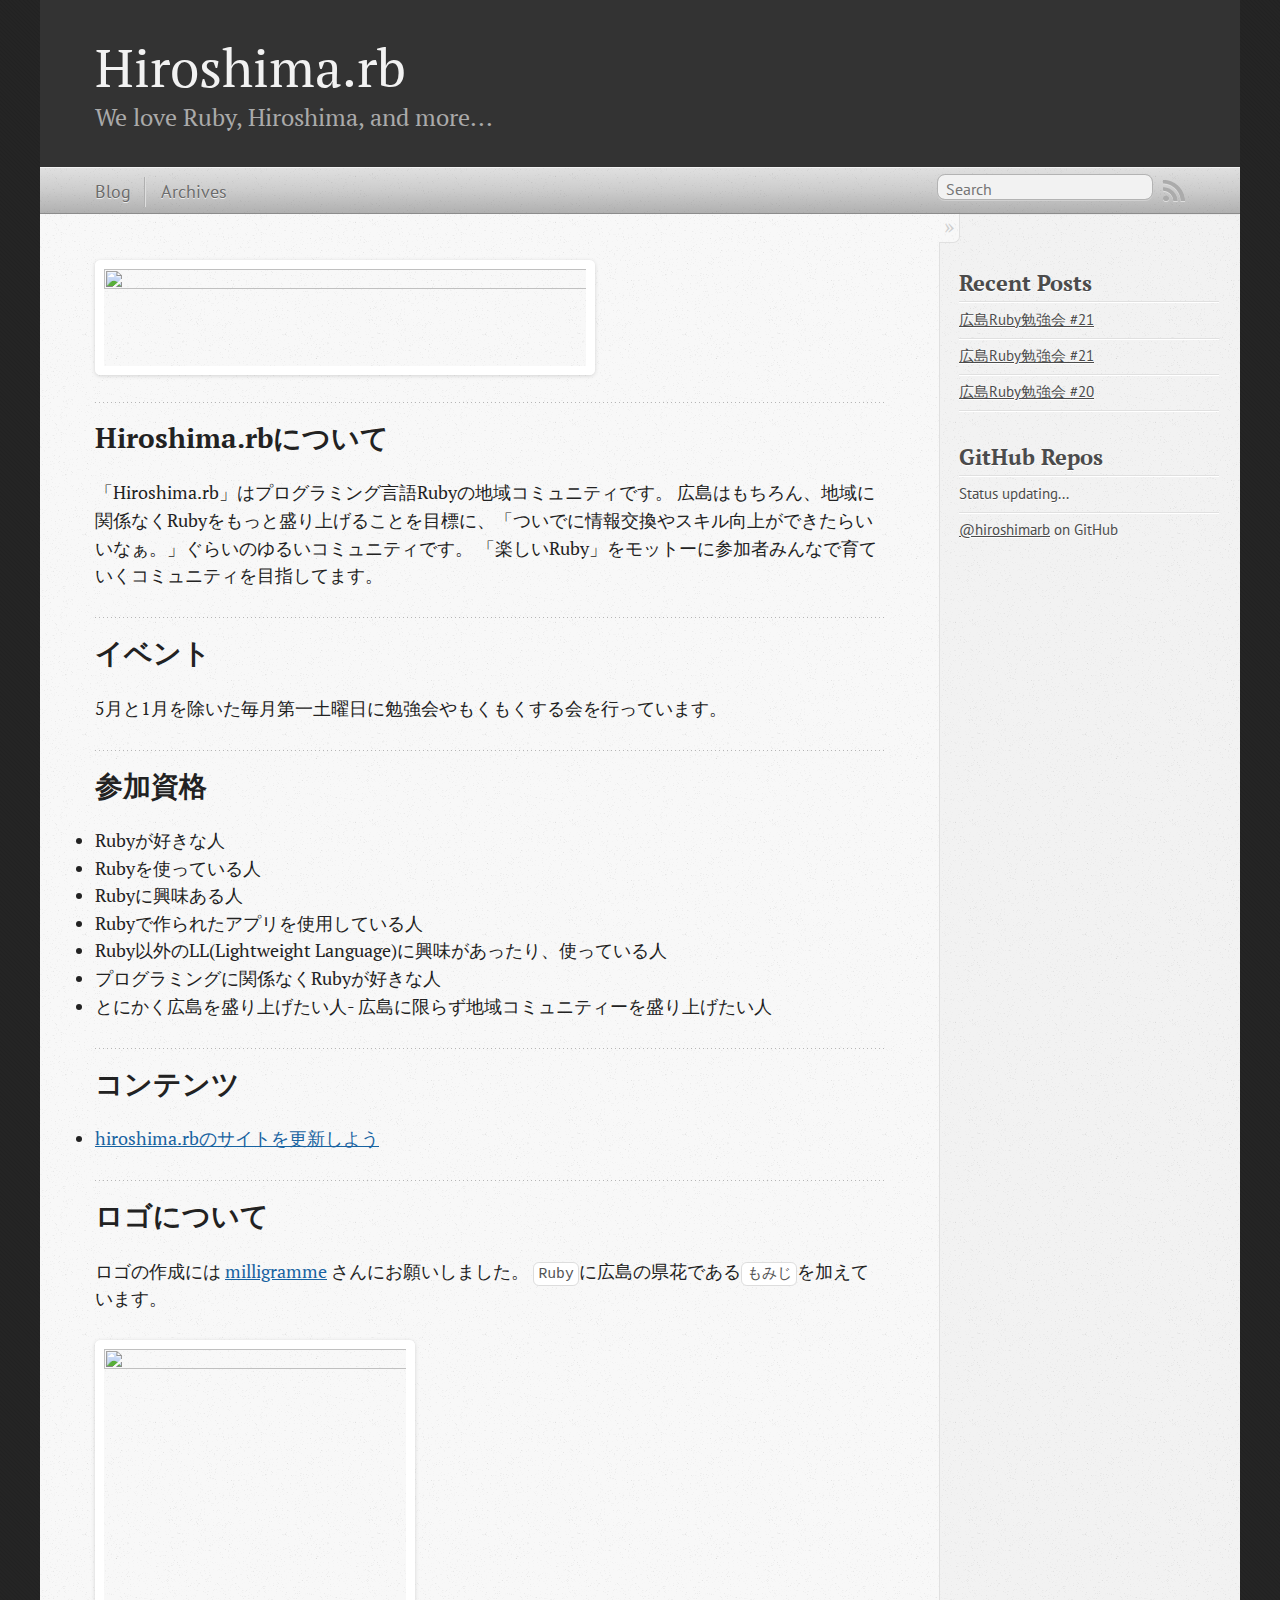
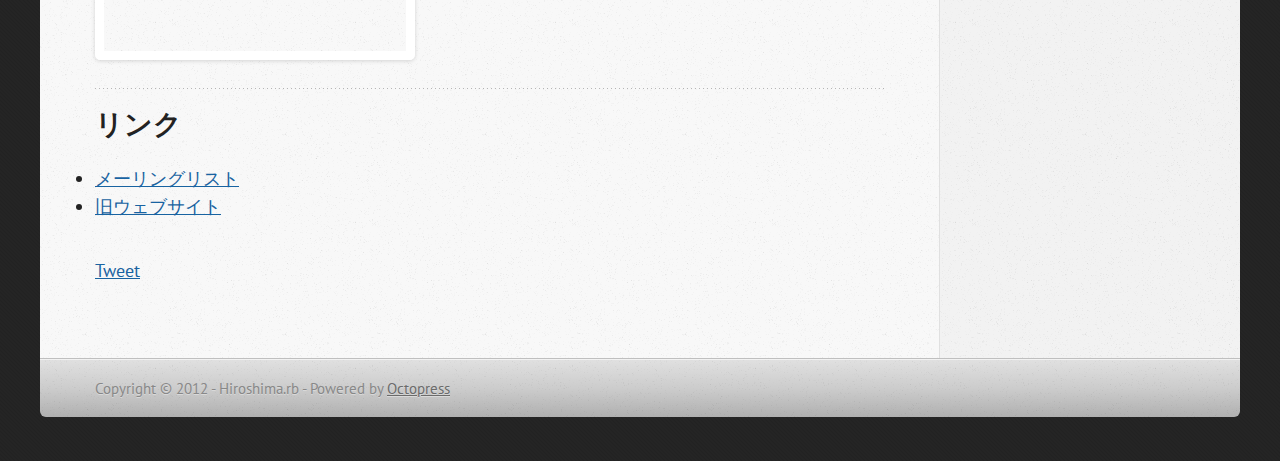
==== commit e56f75d3: "Site updated at 2012-07-19 05:26:30 UTC" ====
--- a/index.html
+++ b/index.html
@@ -144,7 +144,7 @@
   <ul id="recent_posts">
     
       <li class="post">
-        <a href="/blog/2012/07/19/hiroshmiarb-22/">hiroshmiarb-22</a>
+        <a href="/blog/2012/07/19/hiroshmiarb-22/">広島Ruby勉強会 #21</a>
       </li>
     
       <li class="post">
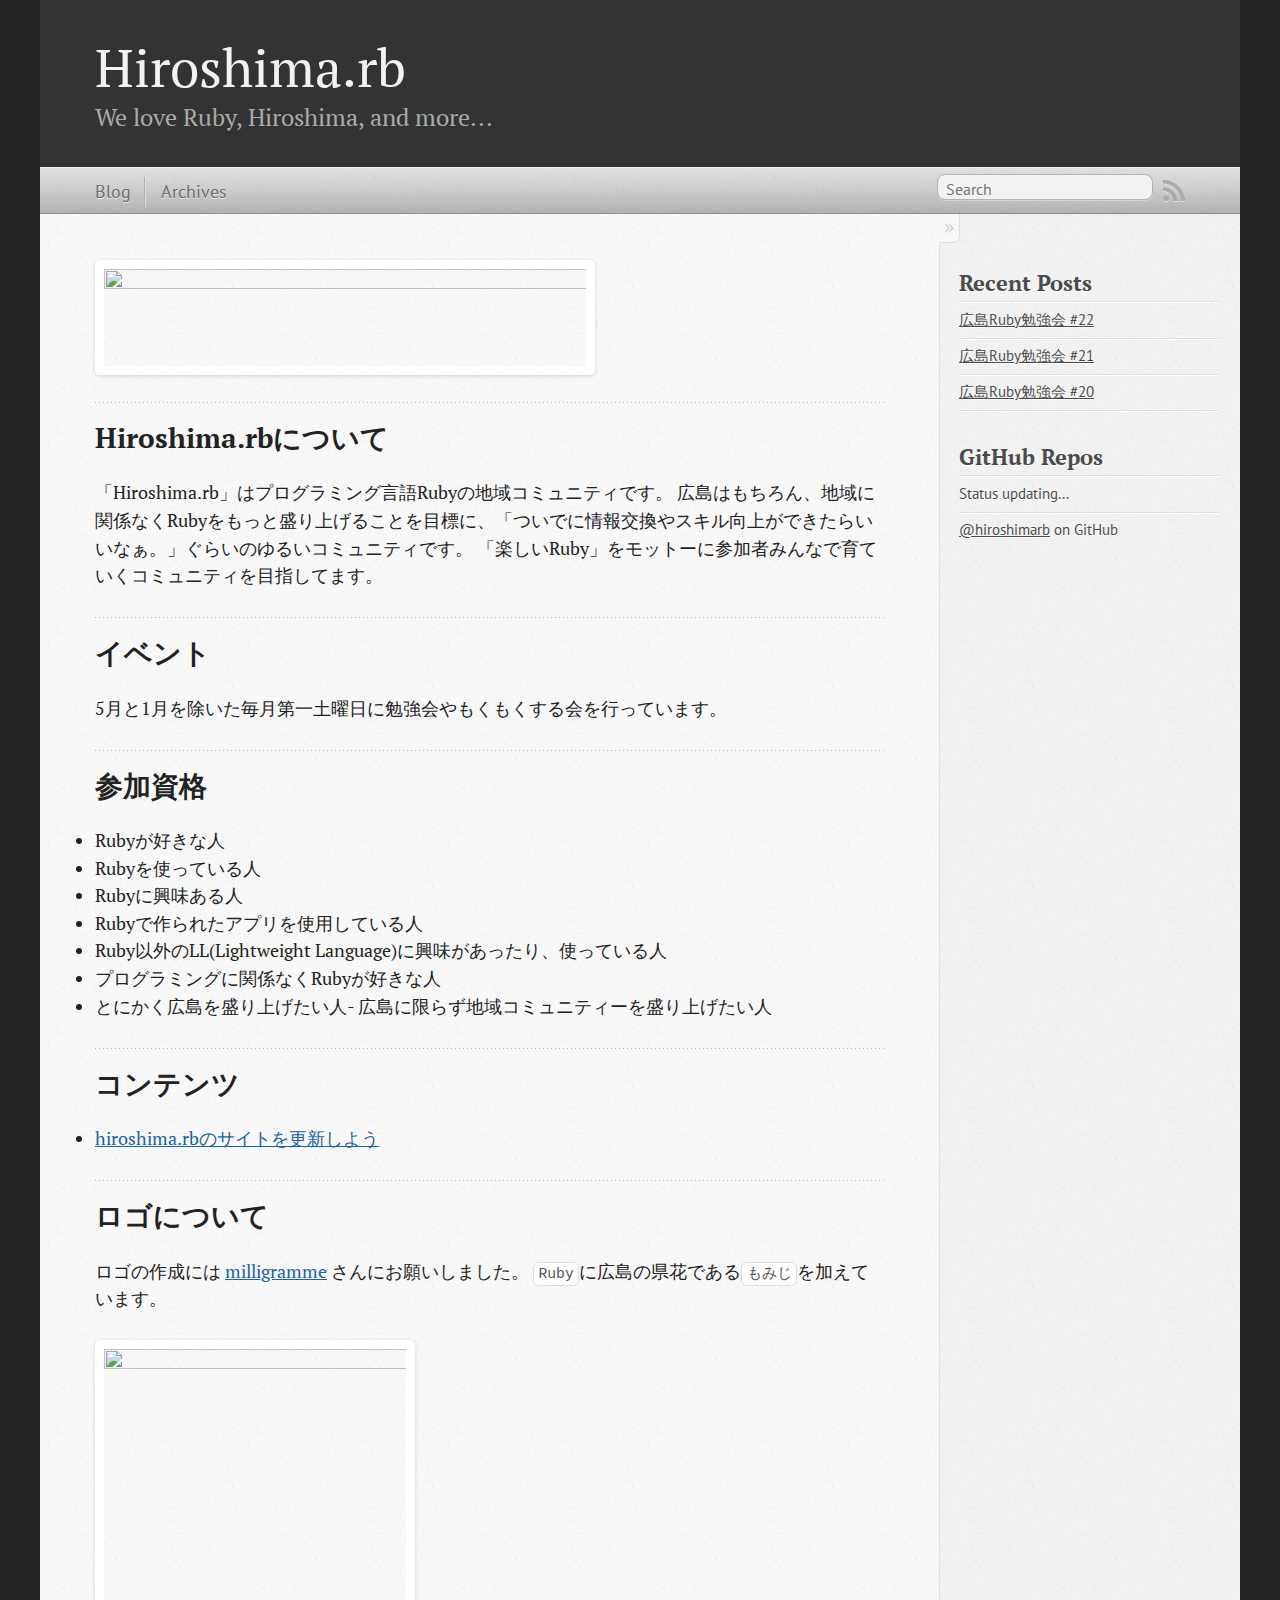
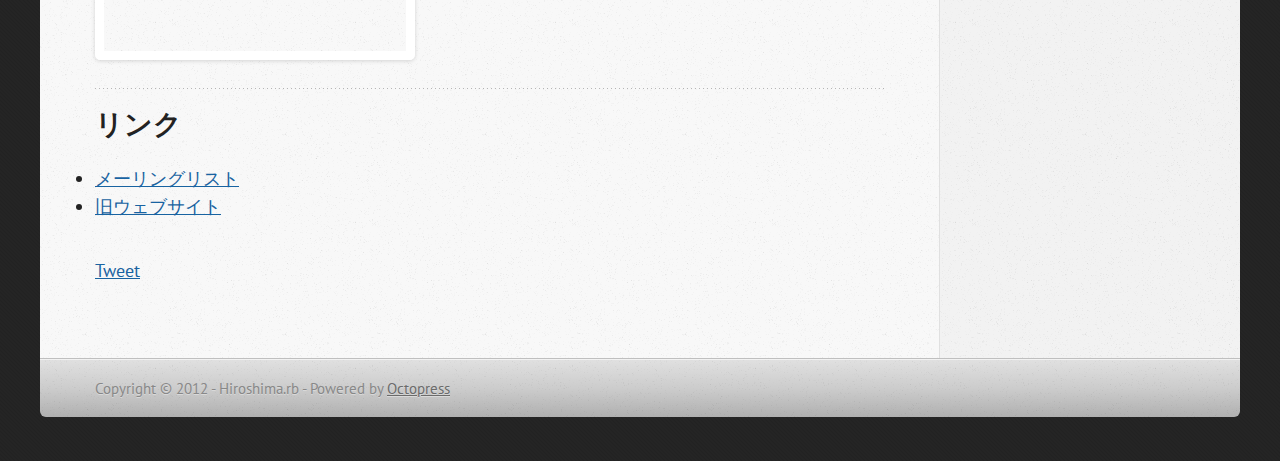
==== commit 23837832: "Site updated at 2012-07-19 05:26:50 UTC" ====
--- a/index.html
+++ b/index.html
@@ -144,7 +144,7 @@
   <ul id="recent_posts">
     
       <li class="post">
-        <a href="/blog/2012/07/19/hiroshmiarb-22/">広島Ruby勉強会 #21</a>
+        <a href="/blog/2012/07/19/hiroshmiarb-22/">広島Ruby勉強会 #22</a>
       </li>
     
       <li class="post">
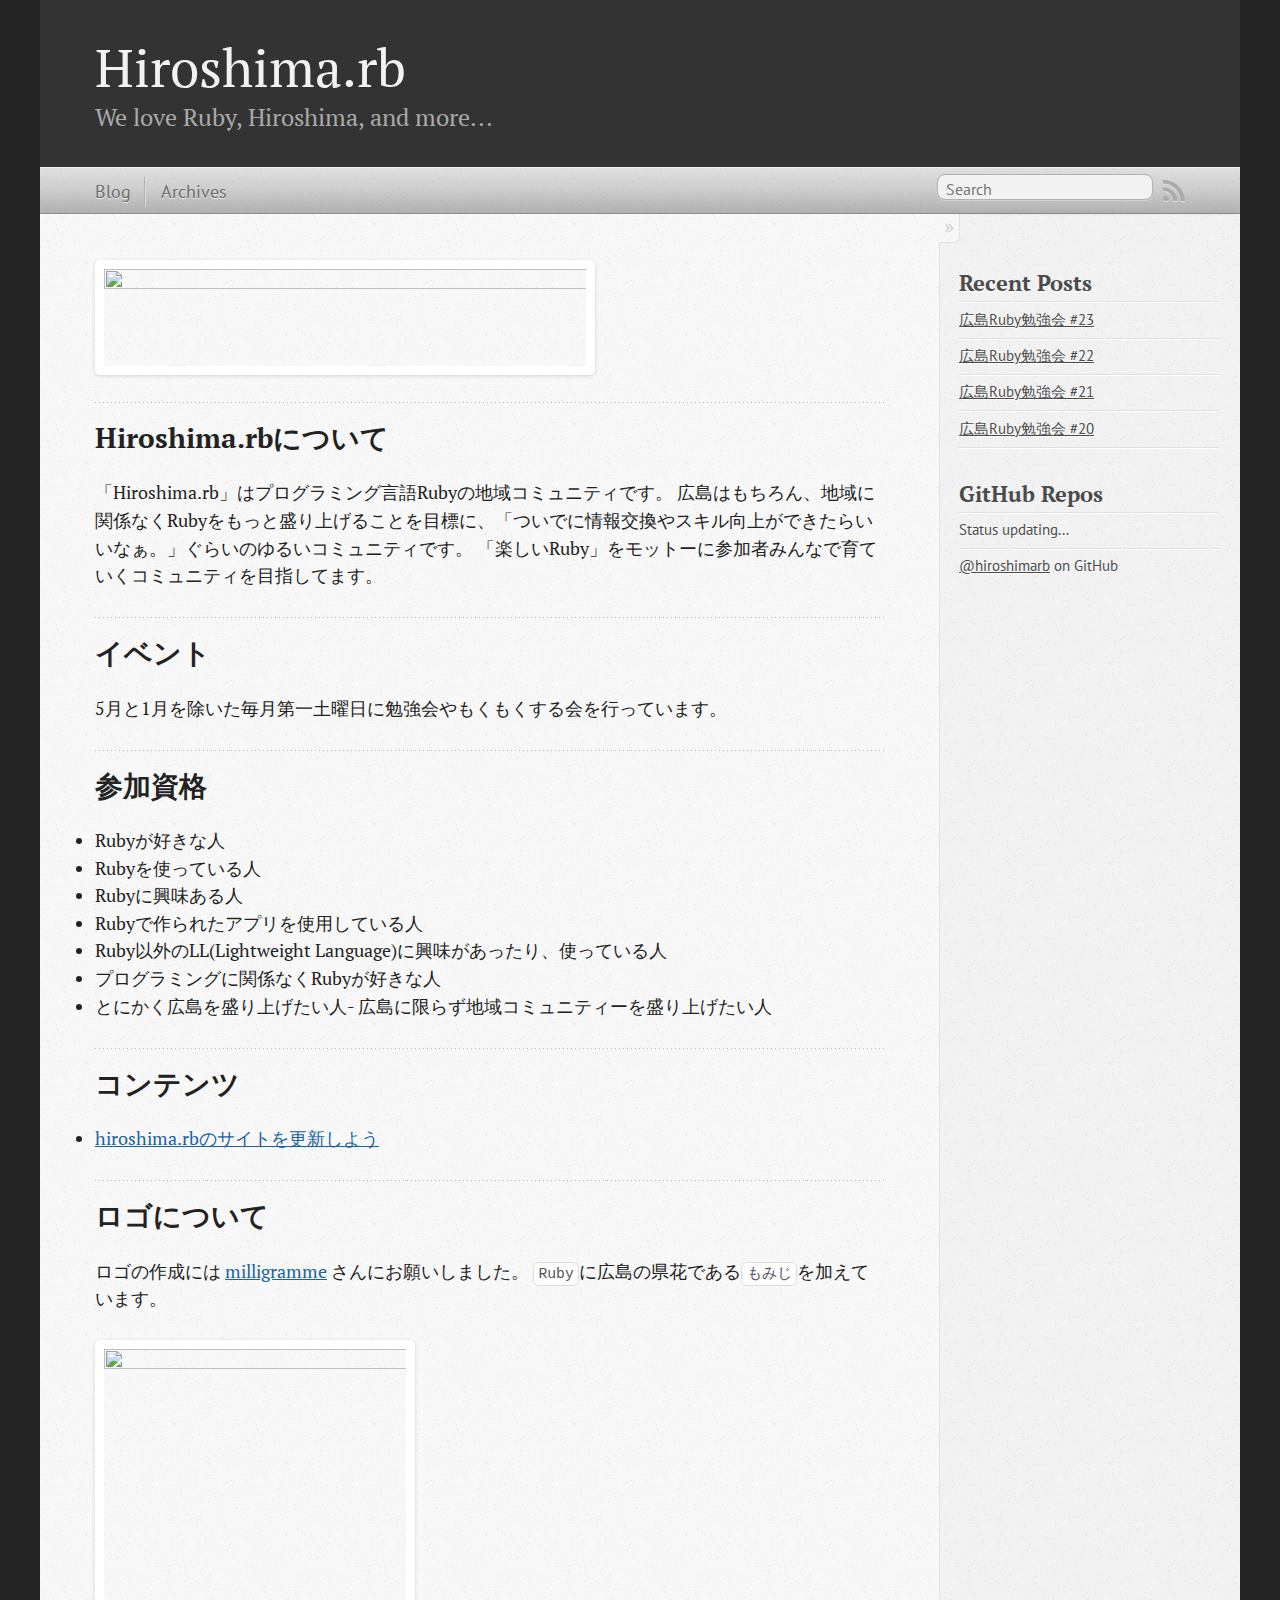
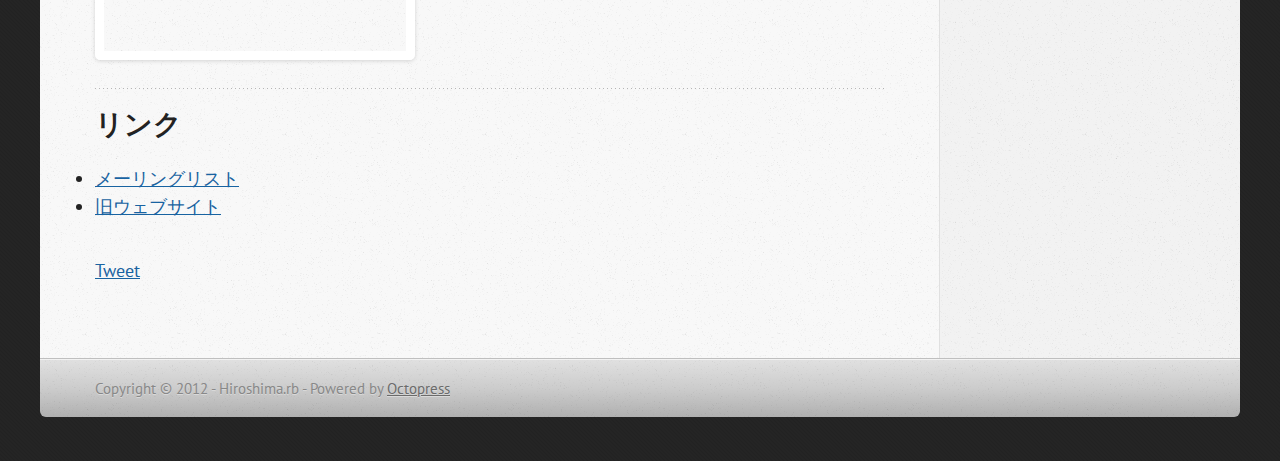
==== commit 3598bad7: "Site updated at 2012-08-16 16:34:57 UTC" ====
--- a/index.html
+++ b/index.html
@@ -144,6 +144,10 @@
   <ul id="recent_posts">
     
       <li class="post">
+        <a href="/blog/2012/08/17/hiroshimarb-23/">広島Ruby勉強会 #23</a>
+      </li>
+    
+      <li class="post">
         <a href="/blog/2012/07/19/hiroshmiarb-22/">広島Ruby勉強会 #22</a>
       </li>
     
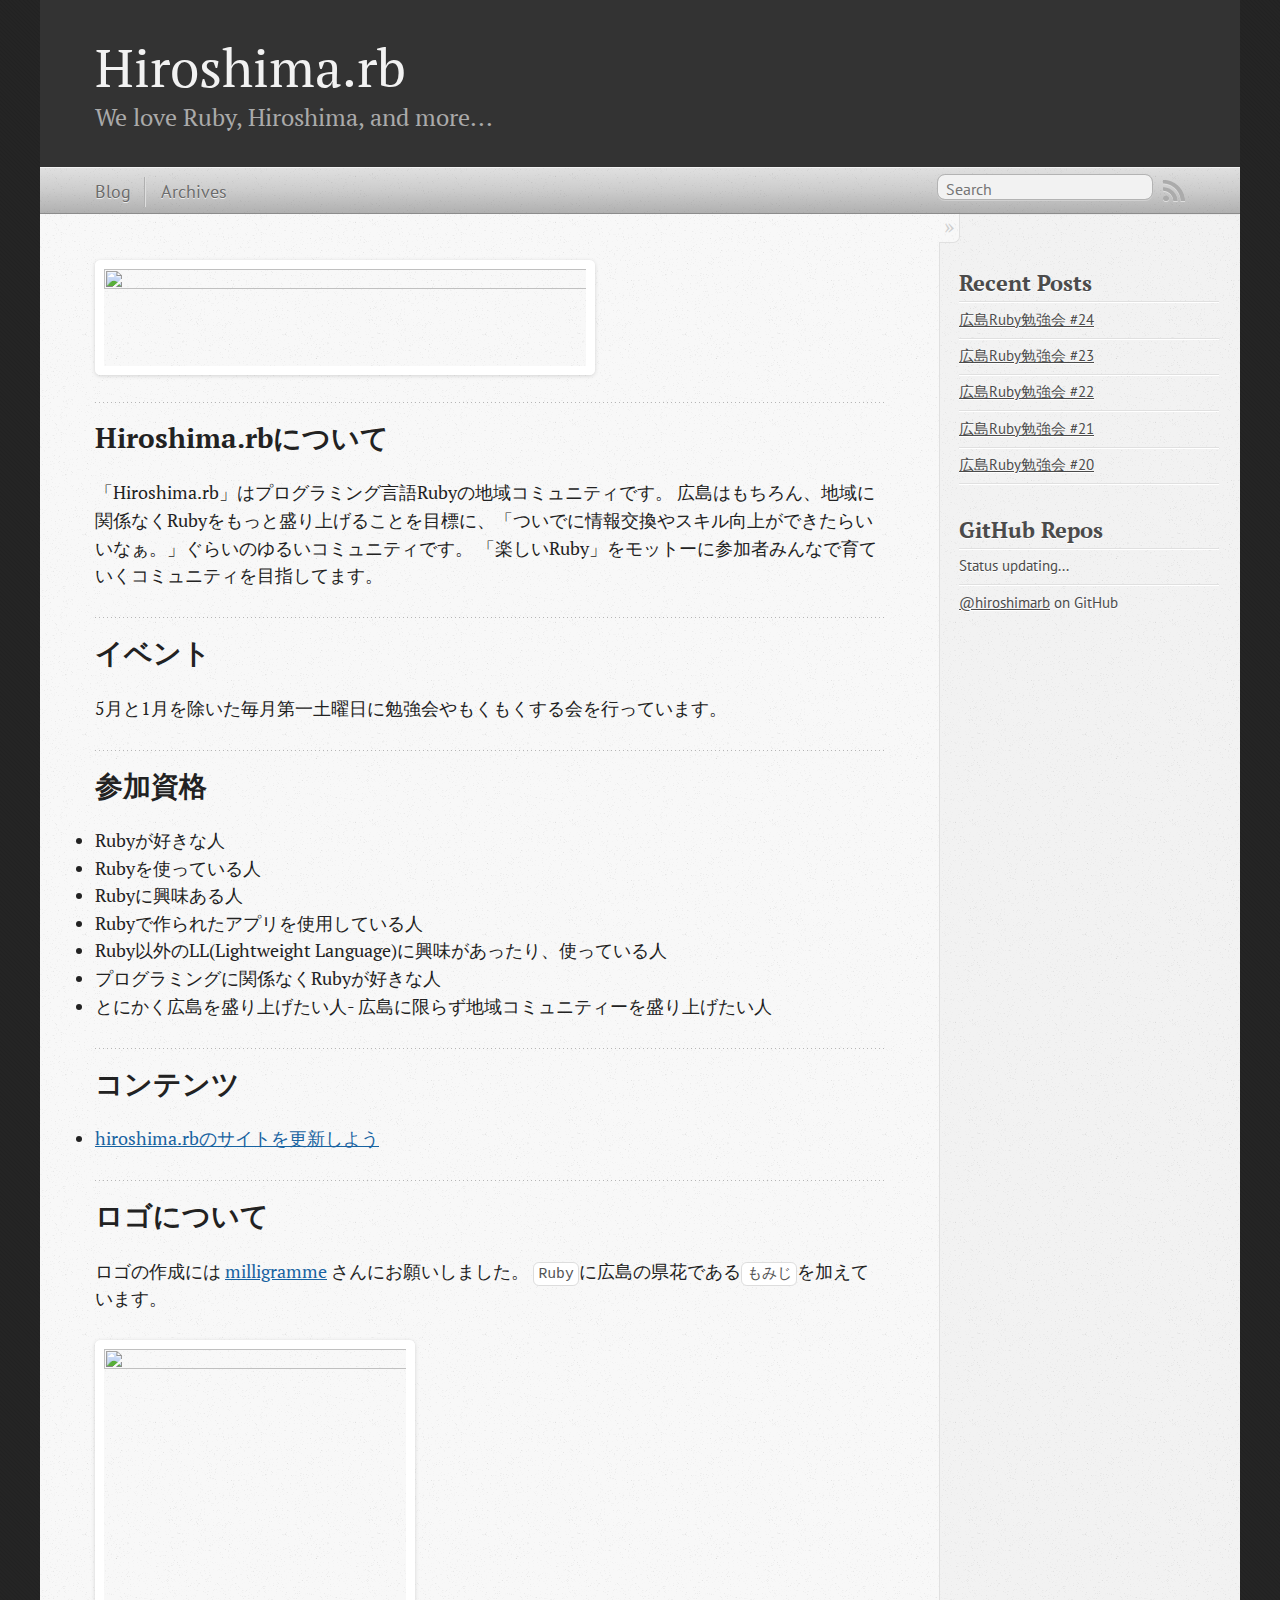
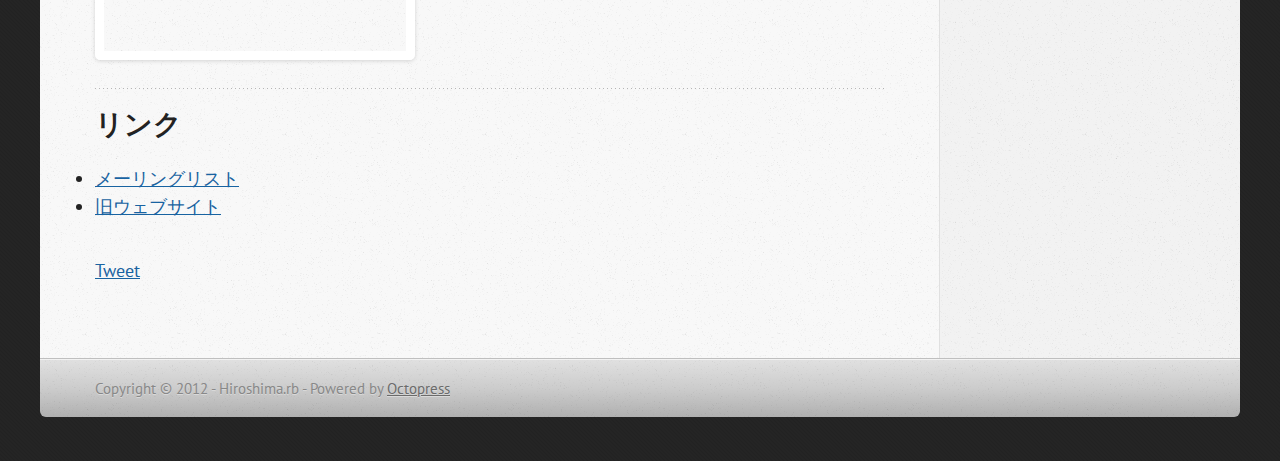
==== commit 811e48f5: "Site updated at 2012-09-19 04:52:54 UTC" ====
--- a/index.html
+++ b/index.html
@@ -144,6 +144,10 @@
   <ul id="recent_posts">
     
       <li class="post">
+        <a href="/blog/2012/09/19/hiroshimarb-24/">広島Ruby勉強会 #24</a>
+      </li>
+    
+      <li class="post">
         <a href="/blog/2012/08/17/hiroshimarb-23/">広島Ruby勉強会 #23</a>
       </li>
     
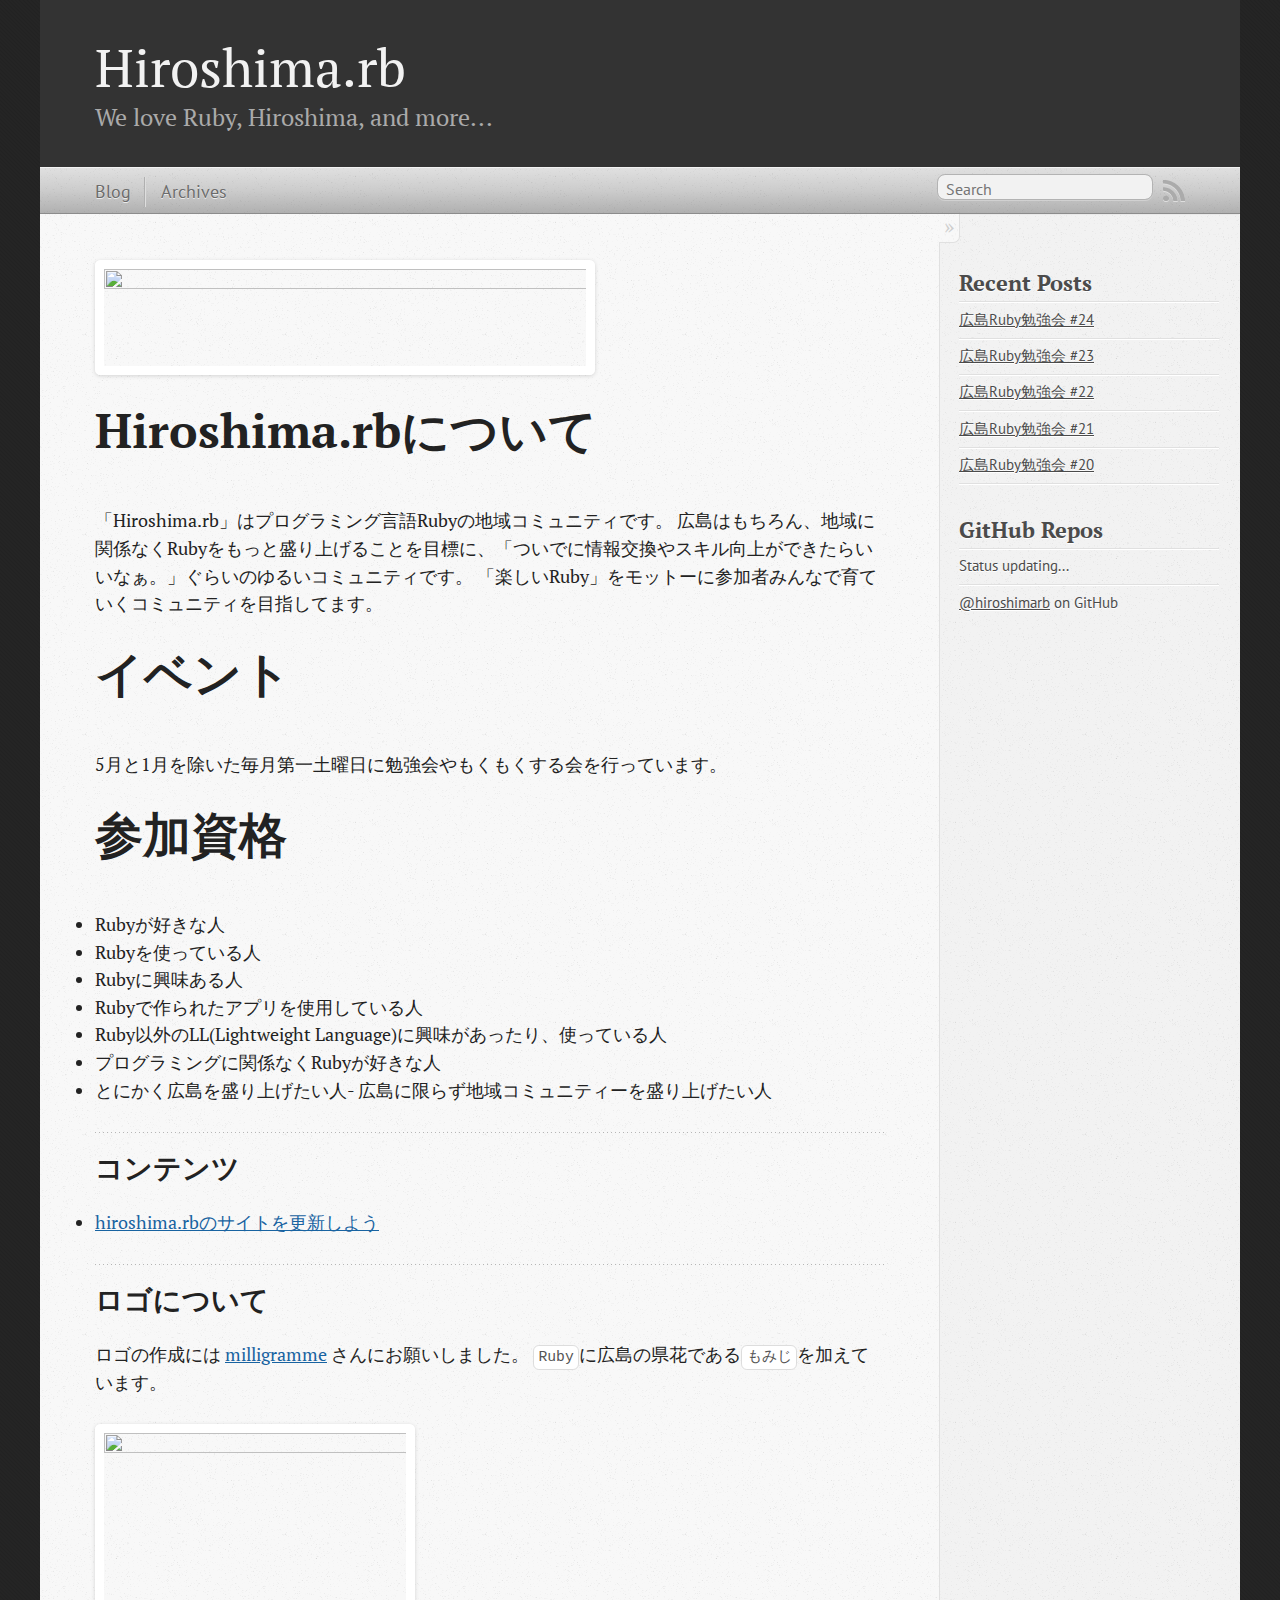
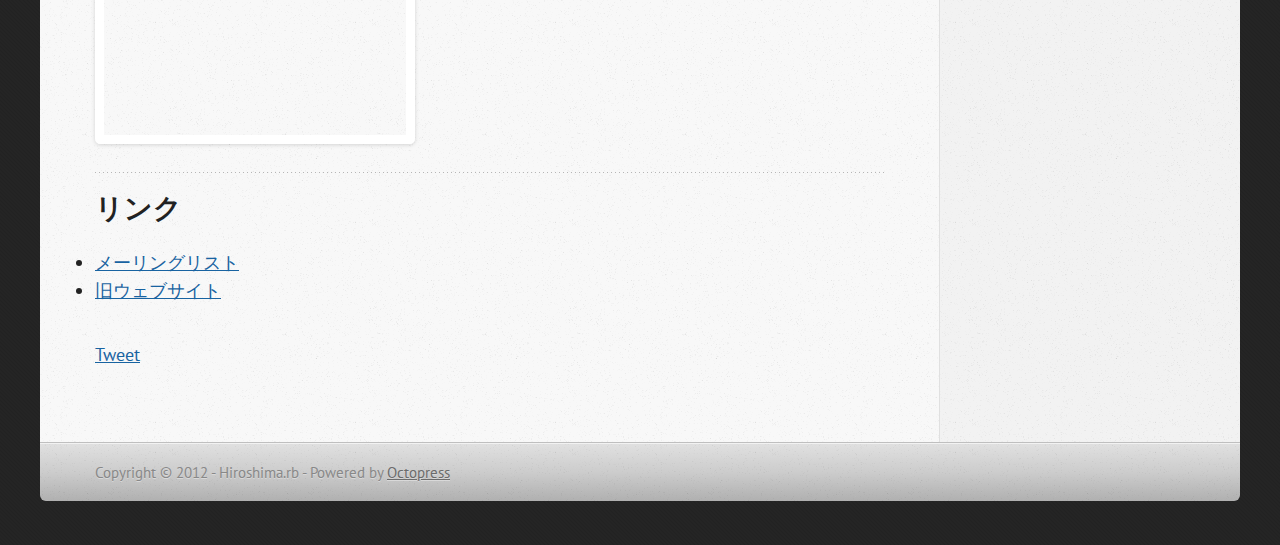
==== commit f95dd13f: "Site updated at 2012-10-07 00:21:23 UTC" ====
--- a/index.html
+++ b/index.html
@@ -69,17 +69,17 @@
   
   <p><img src="https://github.com/milligramme/hiroshimarb_logo/raw/master/hiroshimarb-horizontal.png" width="500" height="100" /></p>
 
-<h2>Hiroshima.rbについて</h2>
+<h1>Hiroshima.rbについて</h1>
 
 <p>「Hiroshima.rb」はプログラミング言語Rubyの地域コミュニティです。
 広島はもちろん、地域に関係なくRubyをもっと盛り上げることを目標に、「ついでに情報交換やスキル向上ができたらいいなぁ。」ぐらいのゆるいコミュニティです。
 「楽しいRuby」をモットーに参加者みんなで育ていくコミュニティを目指してます。</p>
 
-<h2>イベント</h2>
+<h1>イベント</h1>
 
 <p>5月と1月を除いた毎月第一土曜日に勉強会やもくもくする会を行っています。</p>
 
-<h2>参加資格</h2>
+<h1>参加資格</h1>
 
 <ul>
 <li>Rubyが好きな人</li>
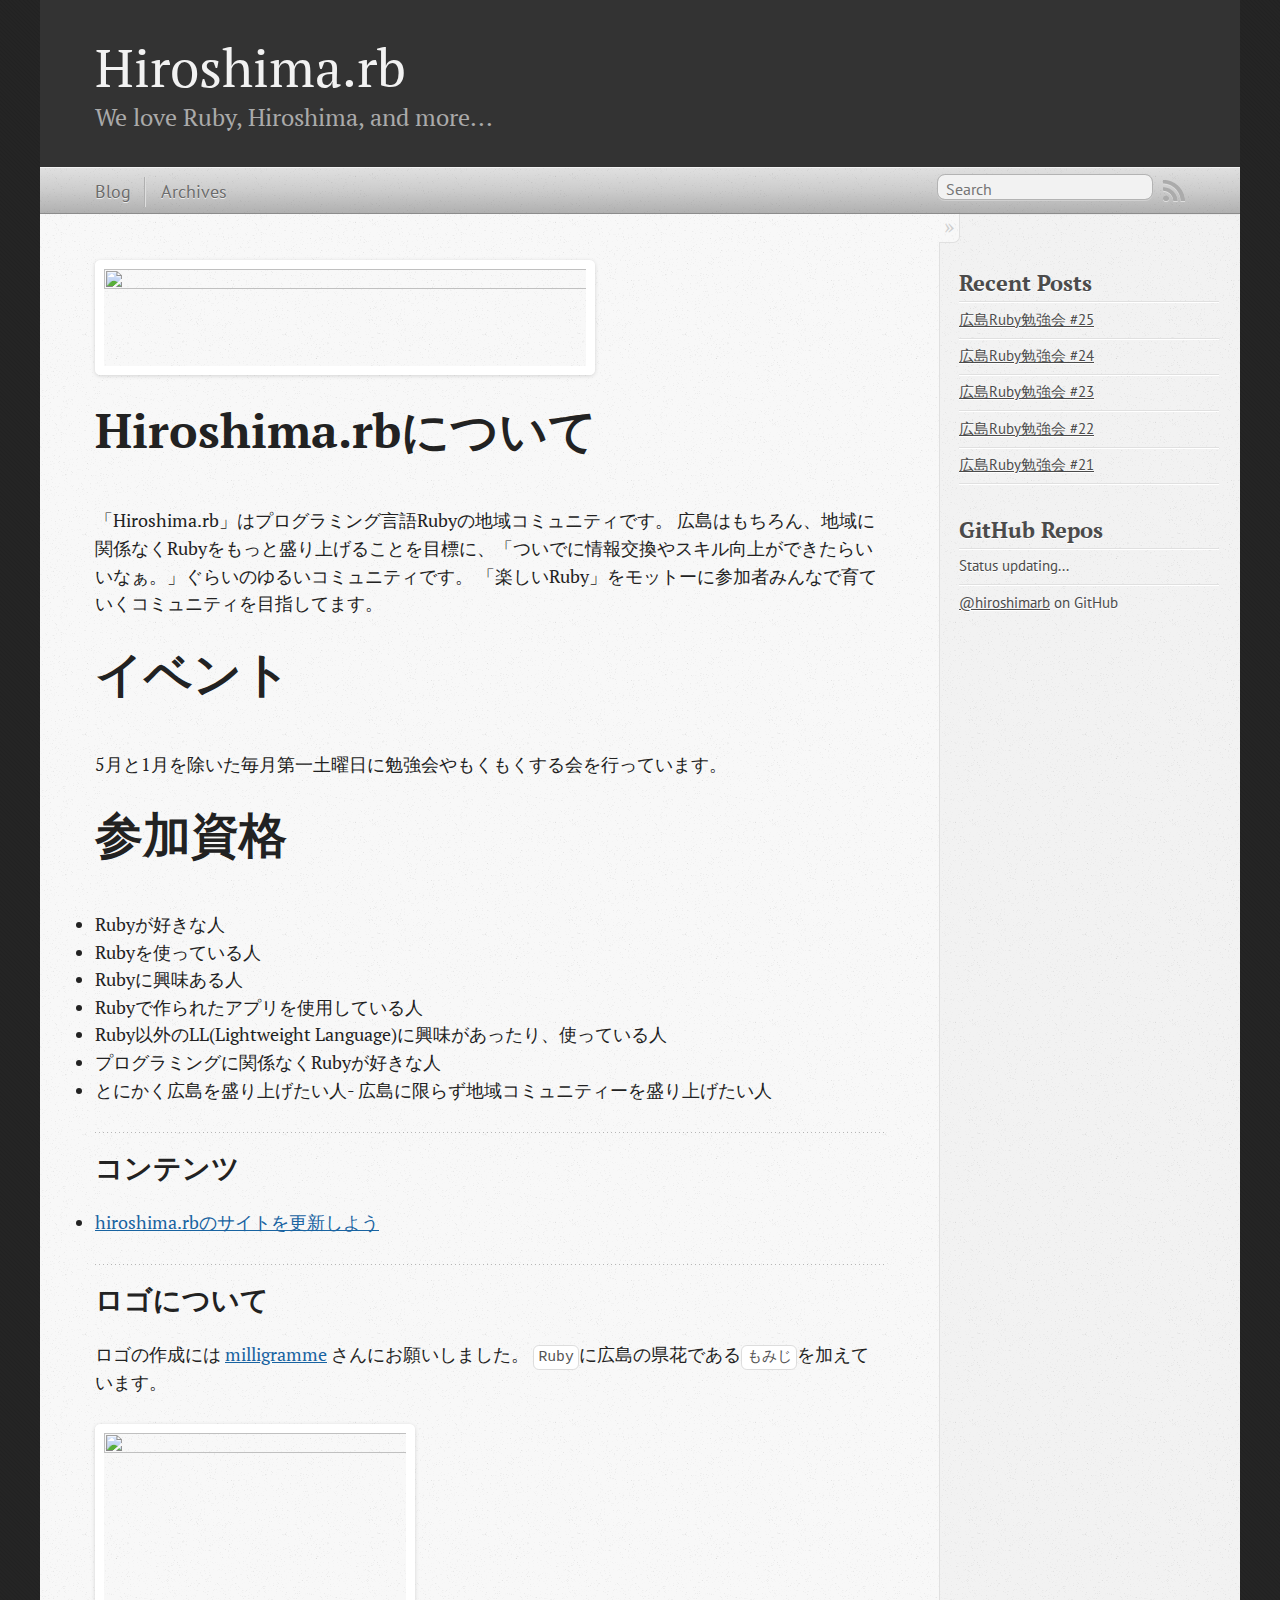
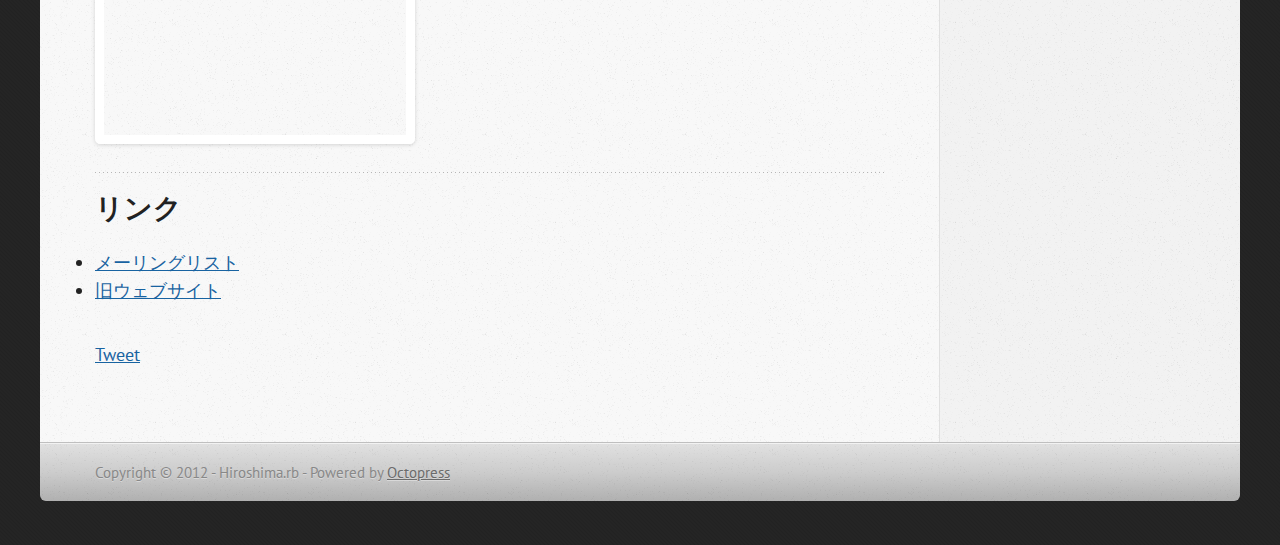
==== commit dc53ee7e: "Site updated at 2012-10-15 02:12:00 UTC" ====
--- a/index.html
+++ b/index.html
@@ -144,6 +144,10 @@
   <ul id="recent_posts">
     
       <li class="post">
+        <a href="/blog/2012/10/15/hiroshimarb-25/">広島Ruby勉強会 #25</a>
+      </li>
+    
+      <li class="post">
         <a href="/blog/2012/09/19/hiroshimarb-24/">広島Ruby勉強会 #24</a>
       </li>
     
@@ -157,10 +161,6 @@
     
       <li class="post">
         <a href="/blog/2012/06/17/hiroshimarb-21/">広島Ruby勉強会 #21</a>
-      </li>
-    
-      <li class="post">
-        <a href="/blog/2012/05/14/hiroshimarb-20/">広島Ruby勉強会 #20</a>
       </li>
     
   </ul>
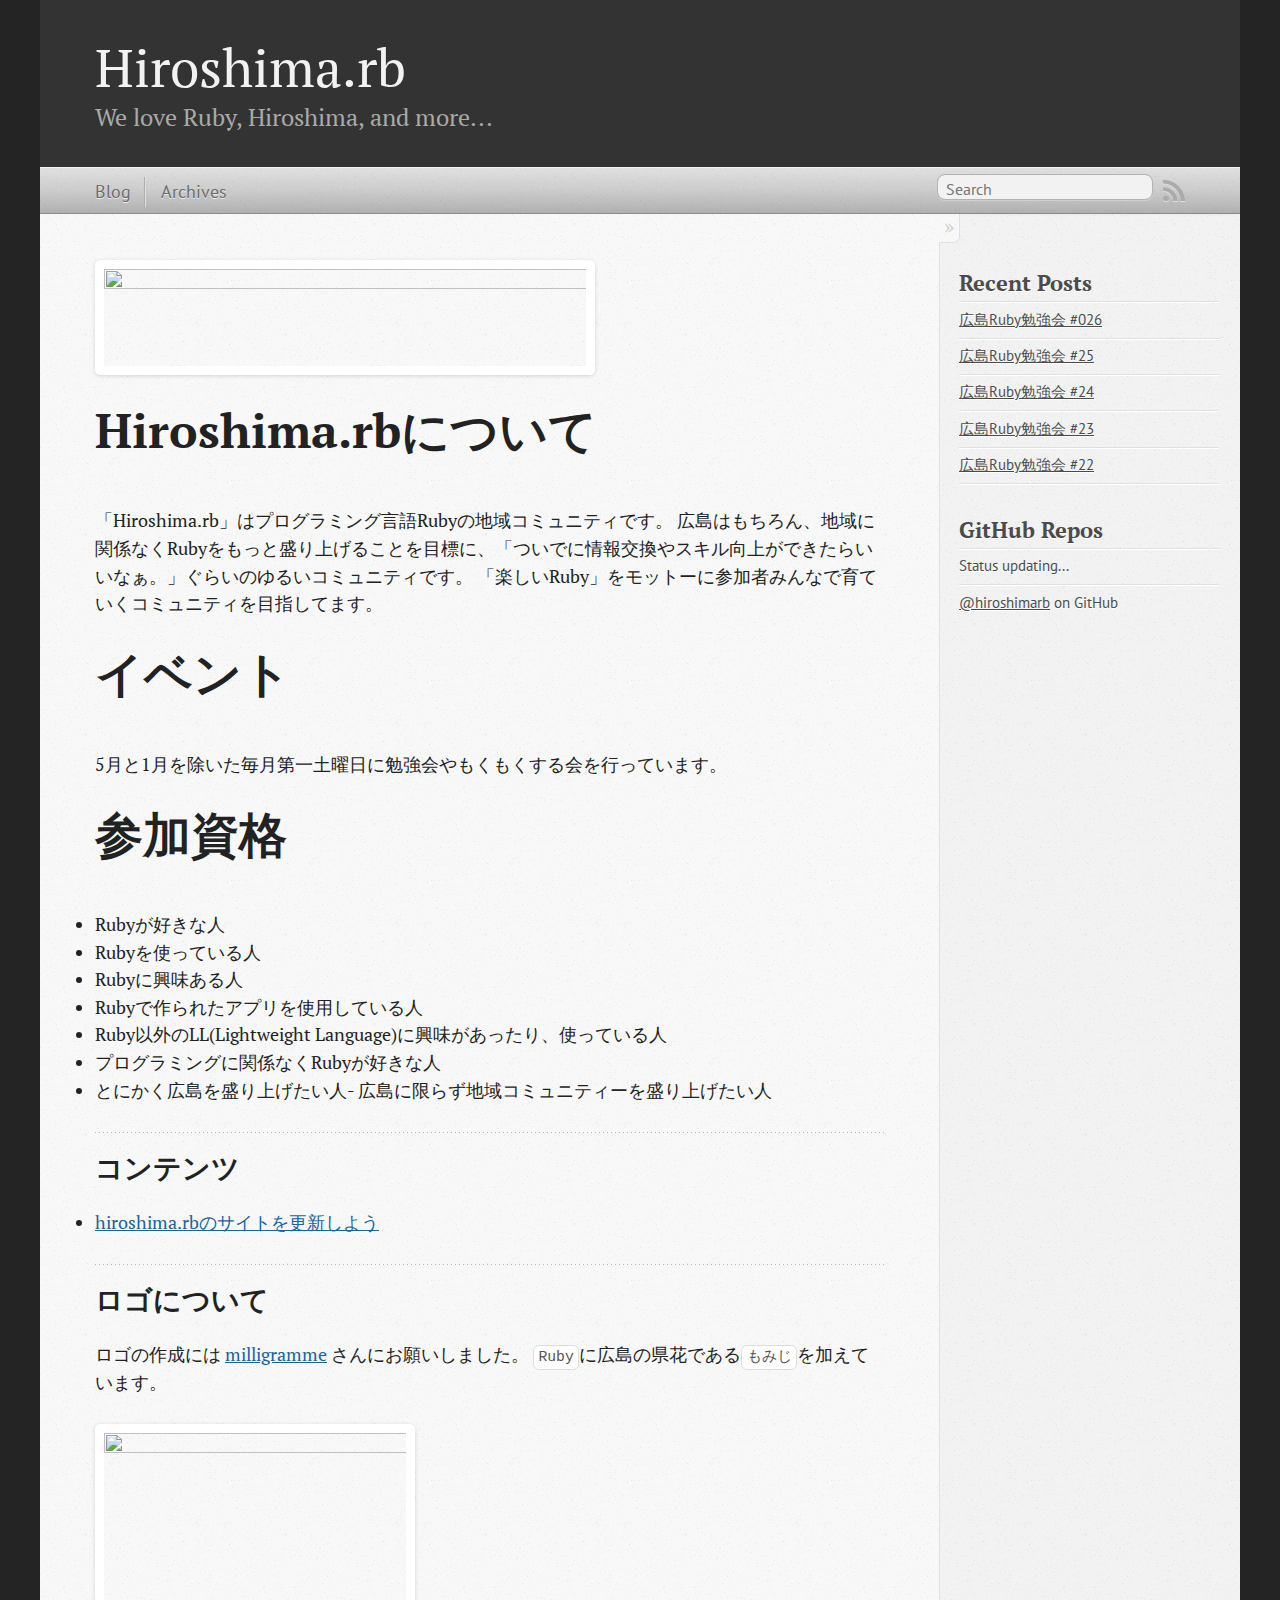
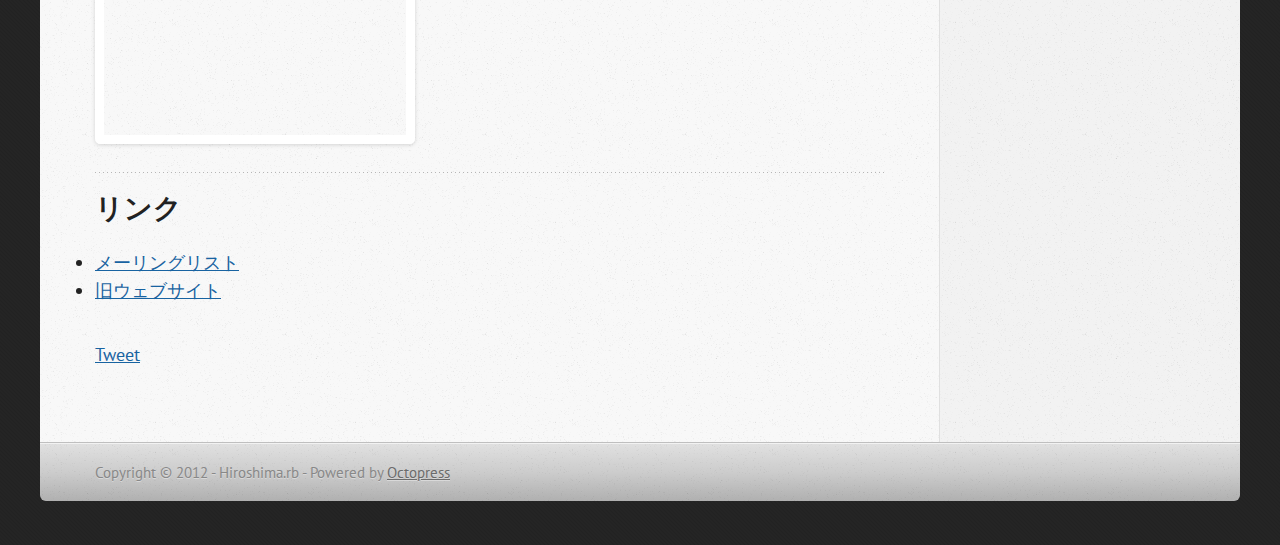
==== commit 79dbc825: "Site updated at 2012-11-16 05:33:09 UTC" ====
--- a/index.html
+++ b/index.html
@@ -144,6 +144,10 @@
   <ul id="recent_posts">
     
       <li class="post">
+        <a href="/blog/2012/11/16/hiroshimarb-26/">広島Ruby勉強会 #026</a>
+      </li>
+    
+      <li class="post">
         <a href="/blog/2012/10/15/hiroshimarb-25/">広島Ruby勉強会 #25</a>
       </li>
     
@@ -157,10 +161,6 @@
     
       <li class="post">
         <a href="/blog/2012/07/19/hiroshmiarb-22/">広島Ruby勉強会 #22</a>
-      </li>
-    
-      <li class="post">
-        <a href="/blog/2012/06/17/hiroshimarb-21/">広島Ruby勉強会 #21</a>
       </li>
     
   </ul>
